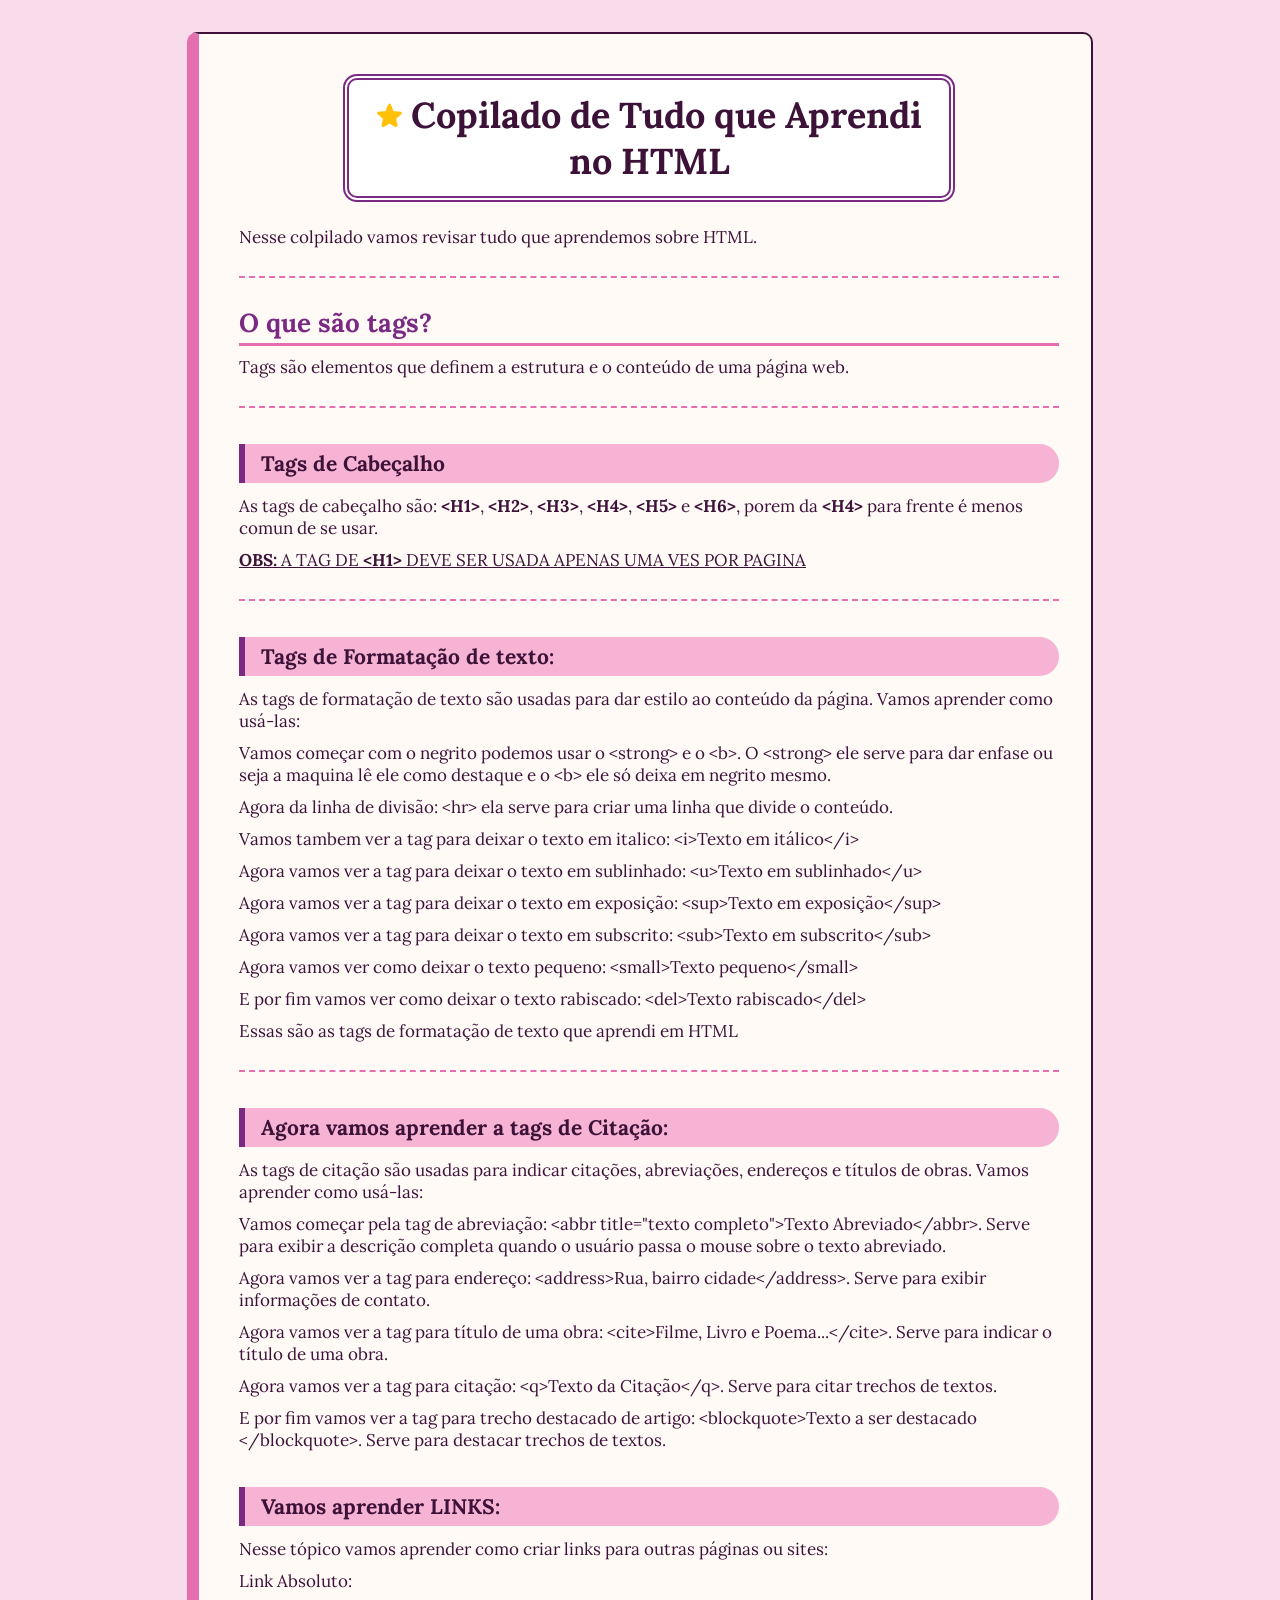
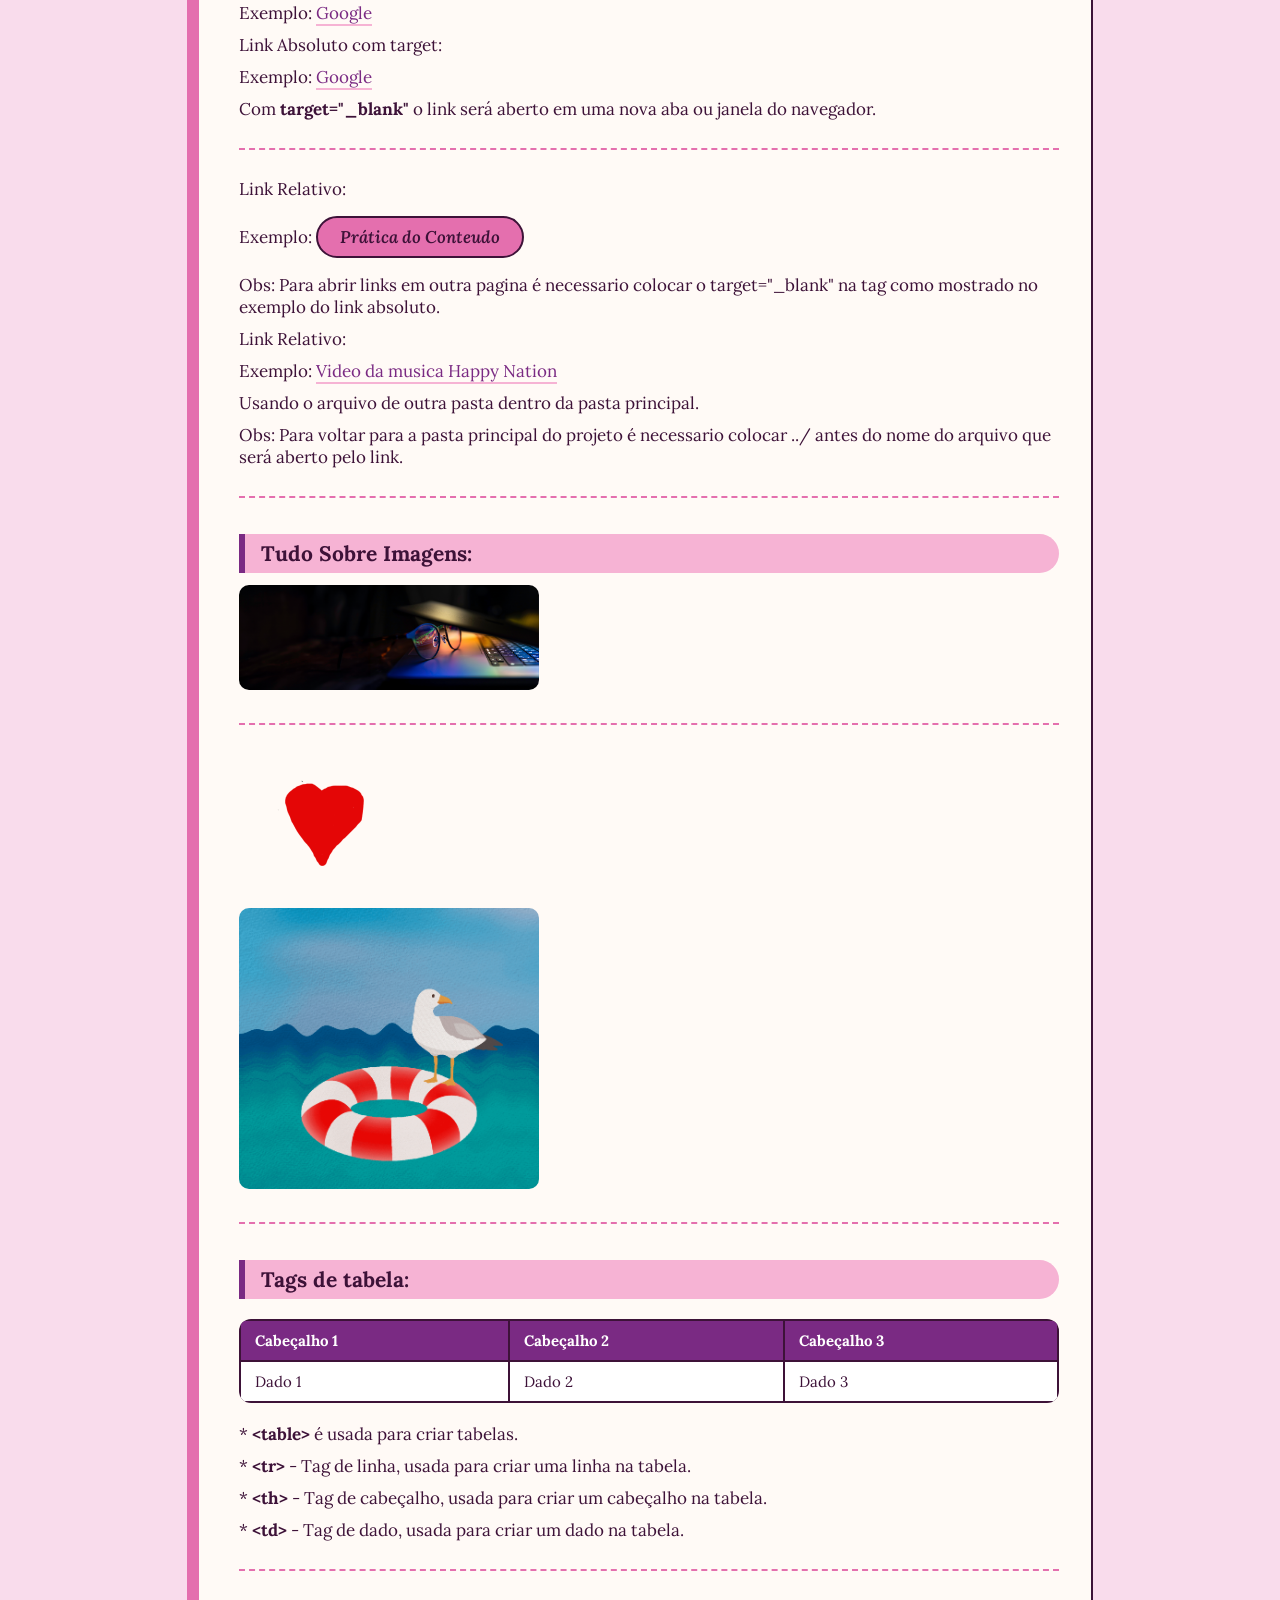
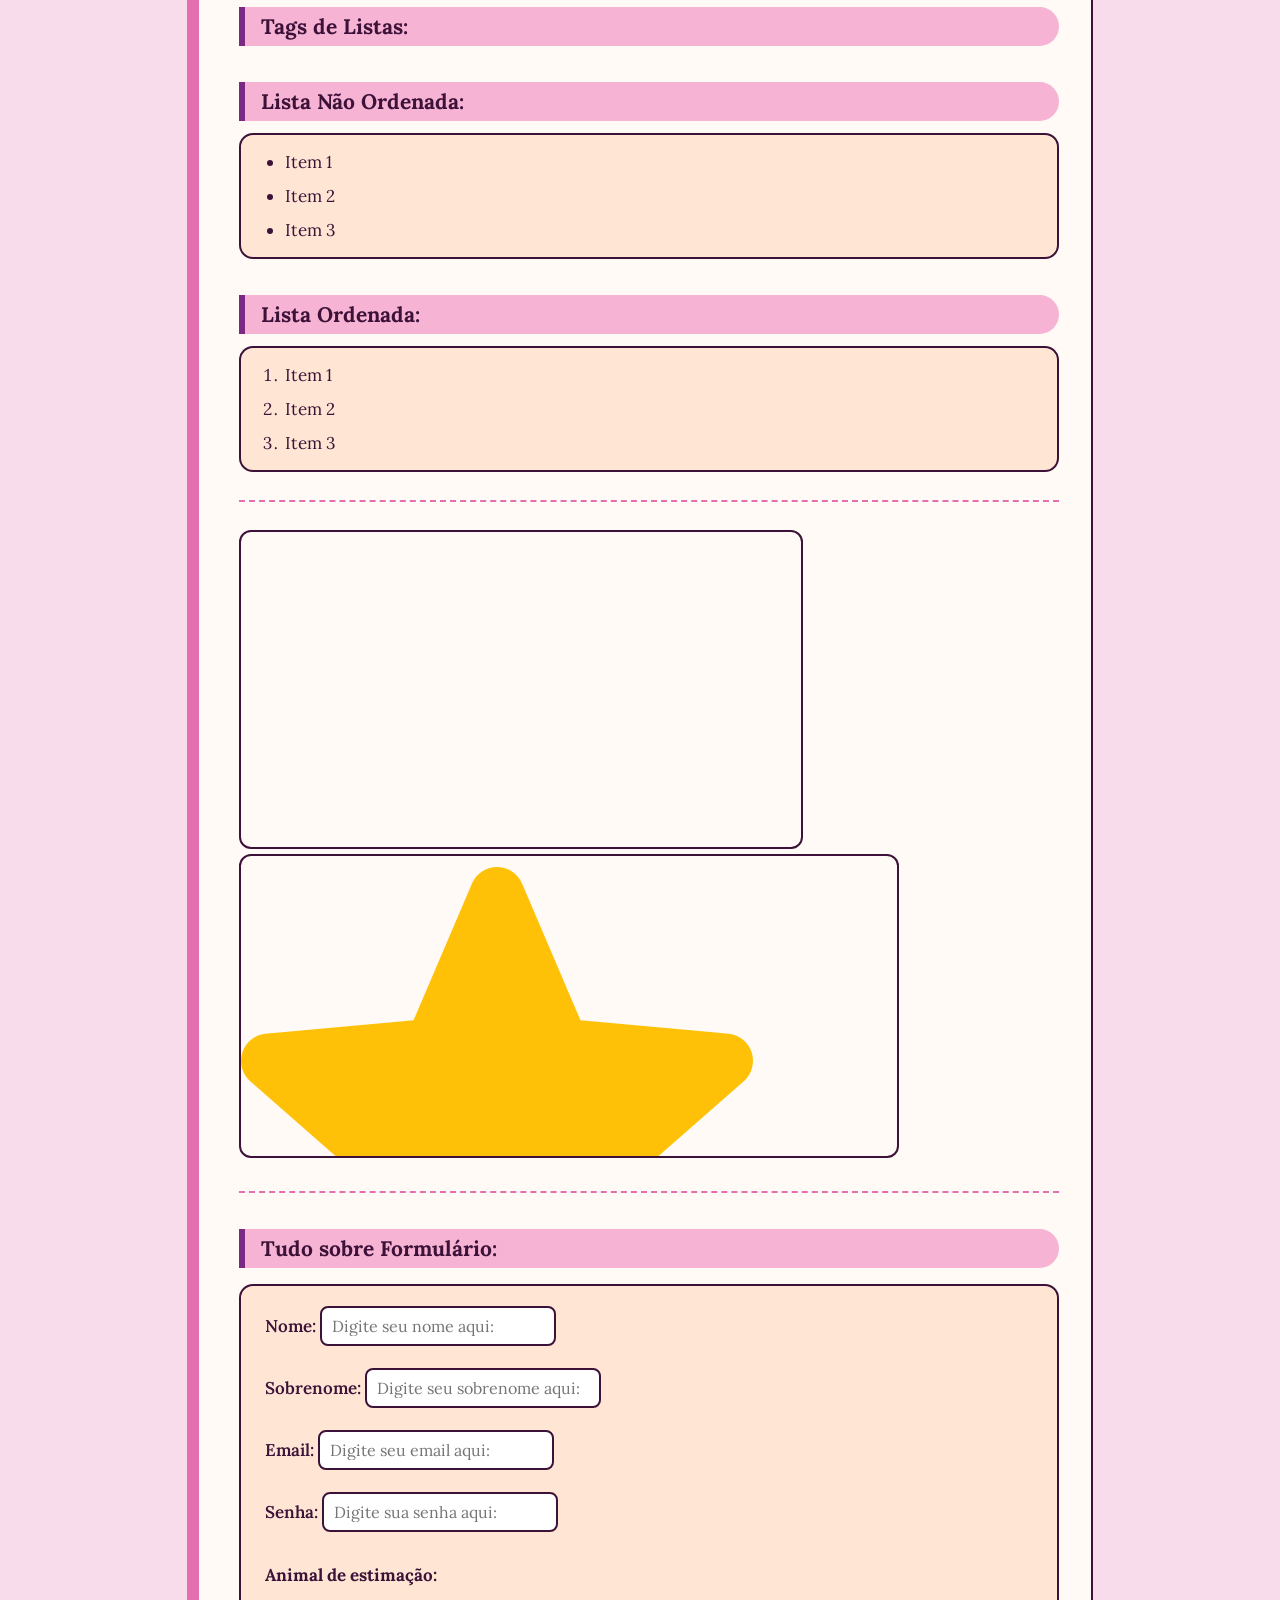
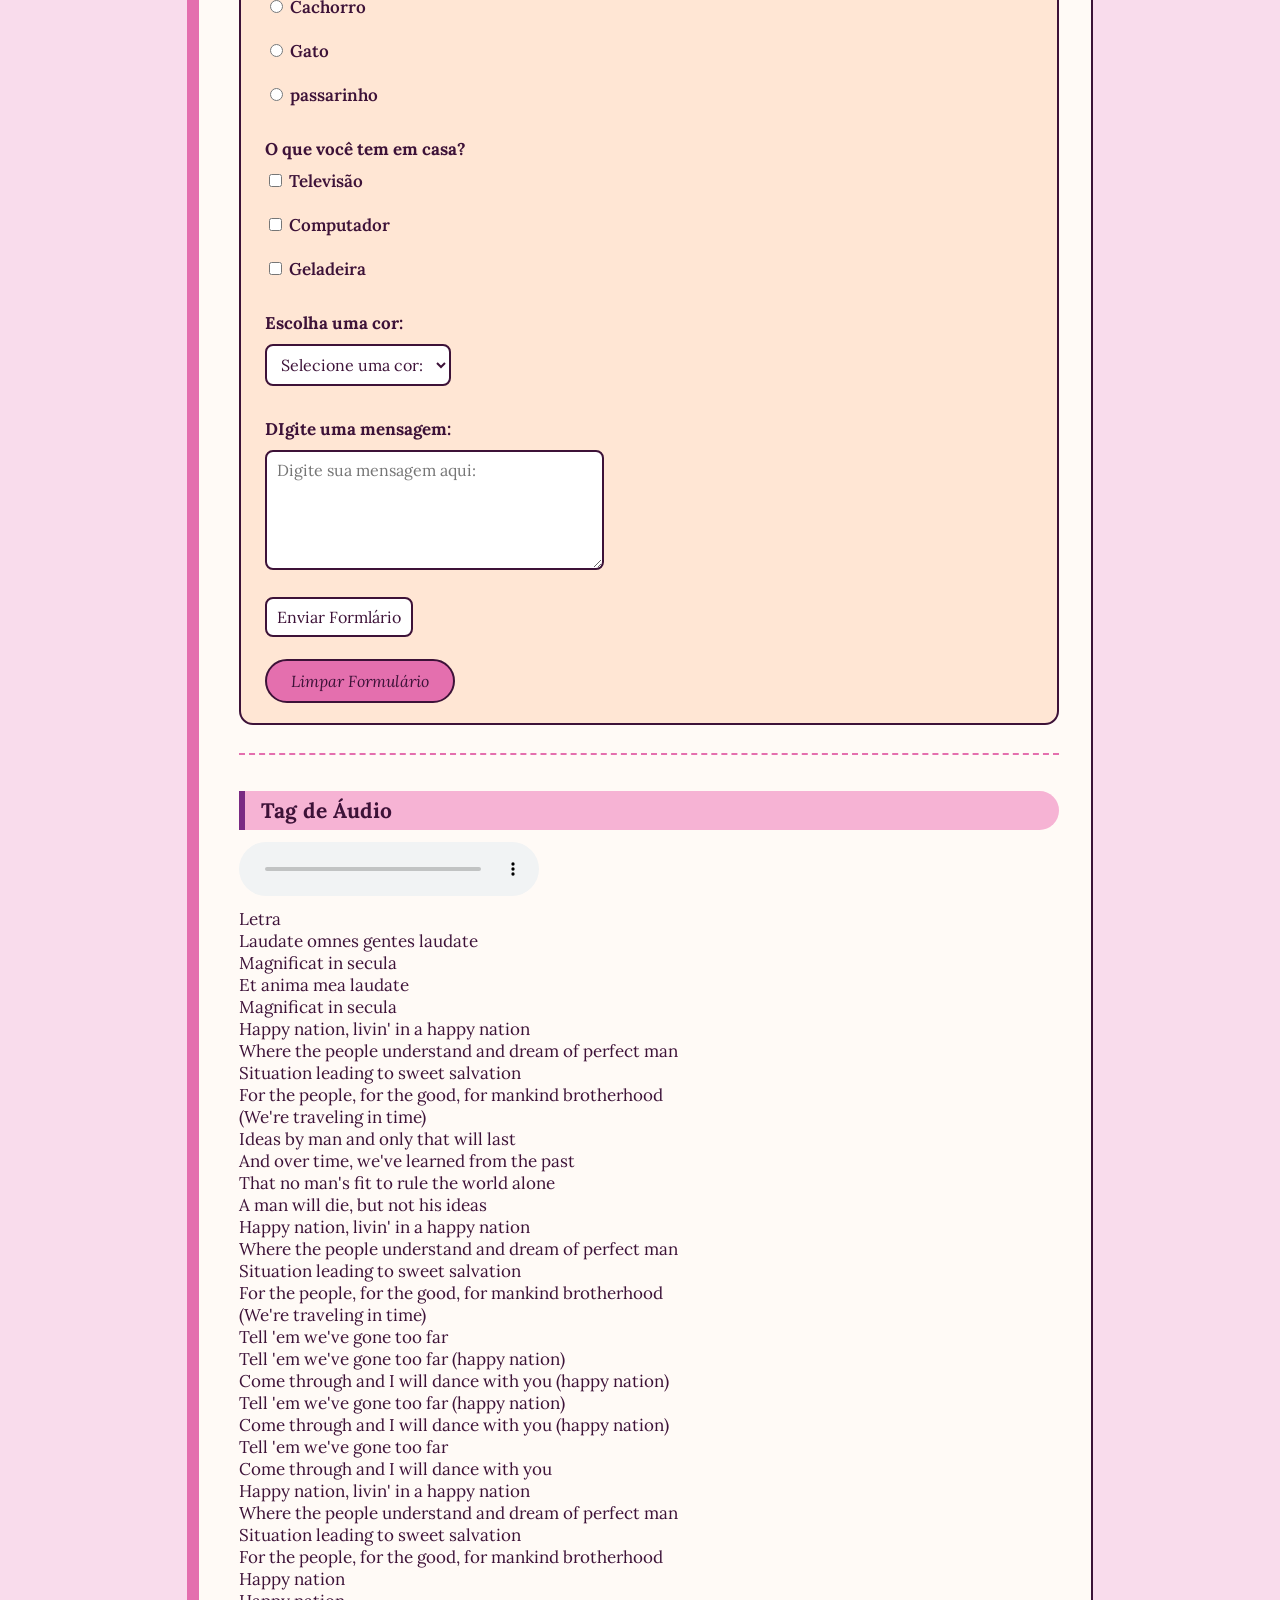
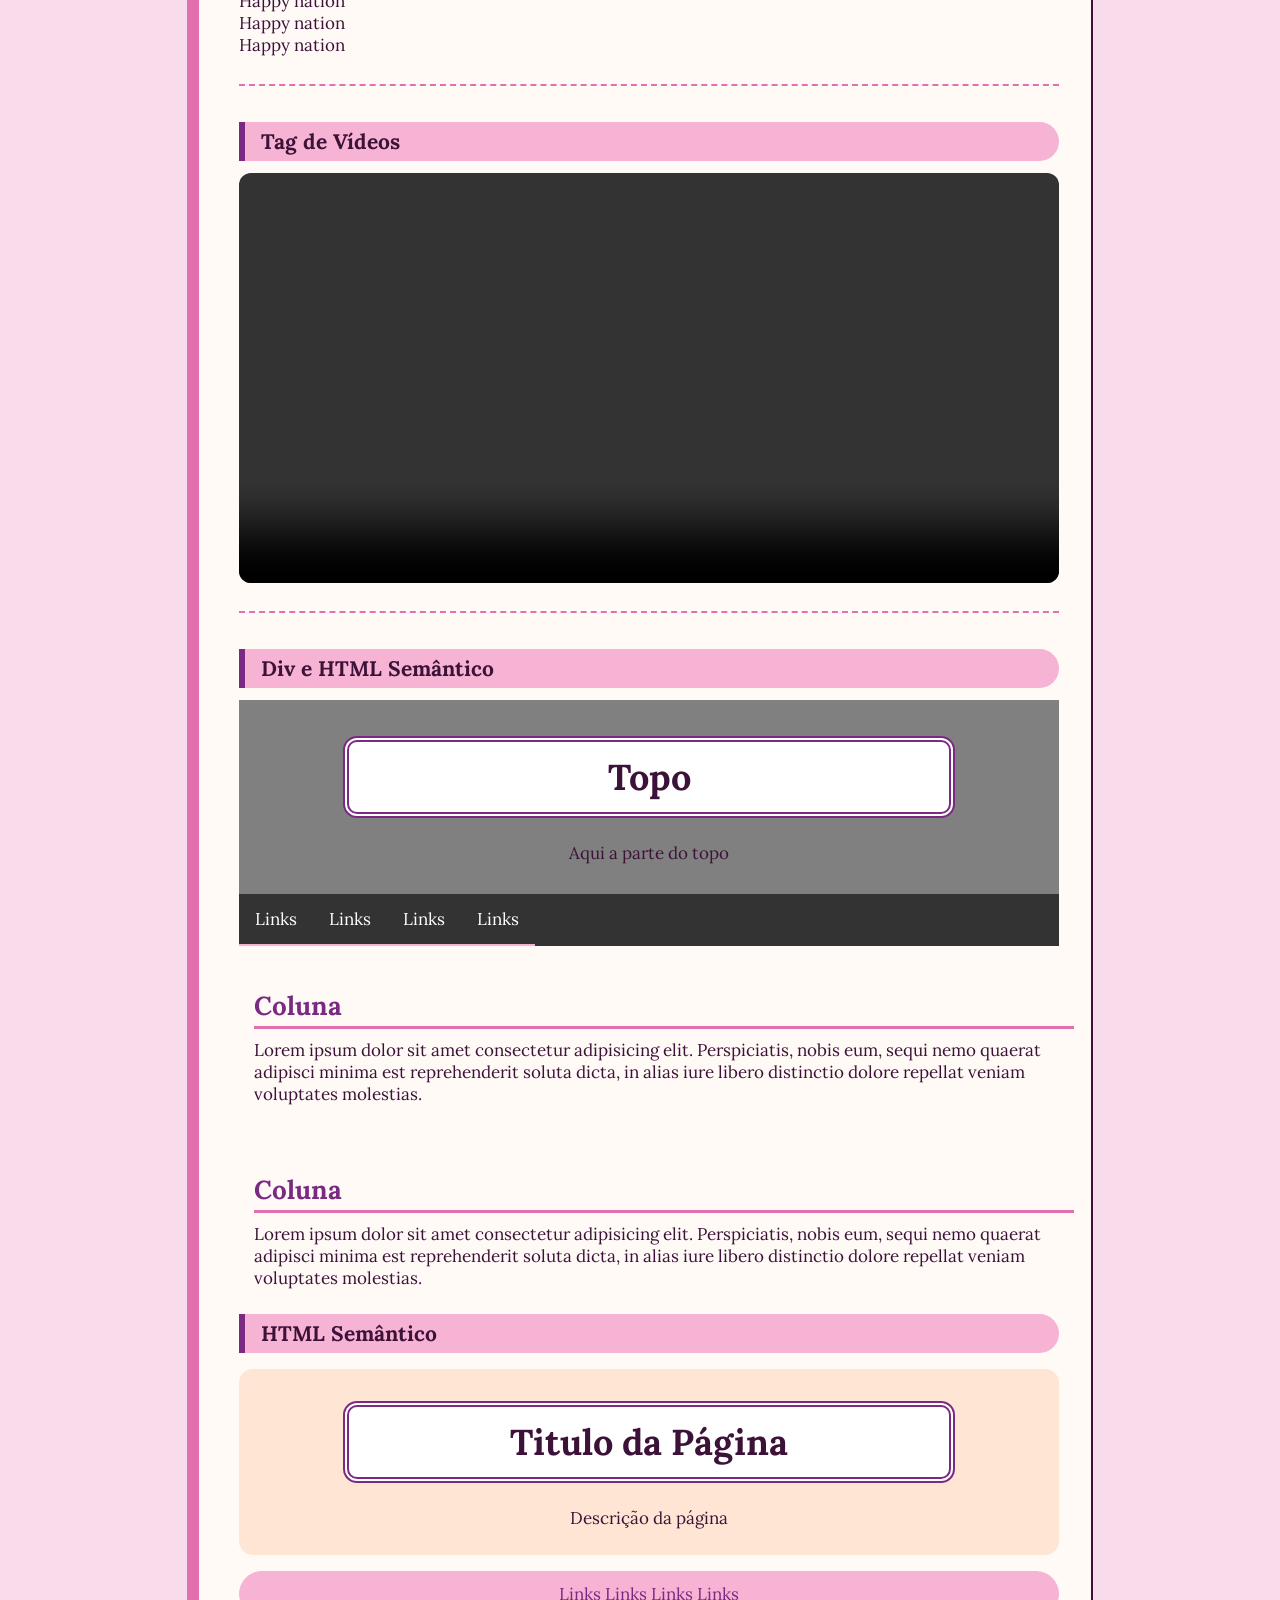
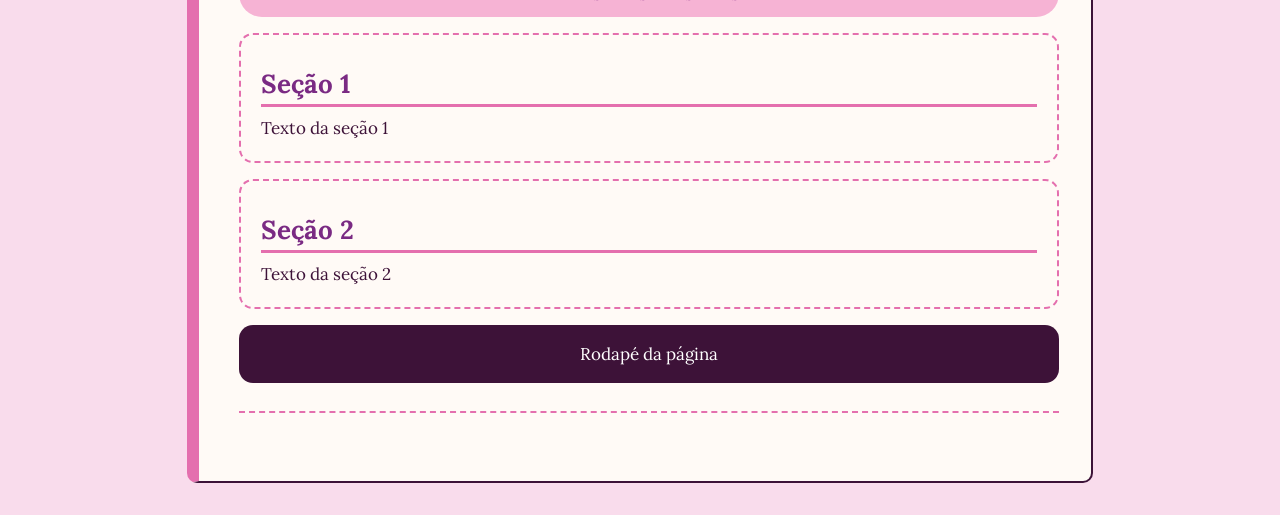
==== index.html @ 22052cf5 "Subindo arquivos da pagina" ====
<!DOCTYPE html>
<html lang="pt-br">
<head>
    <meta charset="UTF-8">
    <meta name="viewport" content="width=device-width, initial-scale=1.0">

    <!-- as 3 tags meta a seguir são importantes de serem colocadas pois especificam melhor o site -->

    <meta name="description" content="Este é o meu site de aprendizado de HTML">
    <meta name="keywords" content="programação">
    <meta name="author" content="Jordana Moreira">
    <title>Copilado HTML</title>
    <link rel="icon" type="image/x-icon" href="img/estrela.png">
    <link rel="stylesheet" href="style.css">
</head>

<body>
    <!--- Tags de cabeçalho 
    <h1> Titulo 1 </h1> * SÓ PODE TER APENAS UMA TAG DE H1 POR PAGINA*
    <h2> Titulo 2 </h2> 
    <h3> Titulo 3 </h3> 
    Obs: as tags de cabeçalho a segui (do h4 pra frente) são usadas com pouca frequência
    <h4> Titulo 4 </h4> 
    <h5> Titulo 5 </h5> 
    <h6> Titulo 6 </h6> 
    A tag <p></p> é usada para escrever paragrafos
    -->
    
    <!-- Tags de Formatação de Texto HTML:
     * Negrito: <b> Texto </b> 
     * Negrito (usada para dar enfaze no texto selecionado): <strong> Texto </strong> 
     * Linha de Divisão: <hr>
     * Quebrar a Linha: <br> Texto </br>
     * Itálico: <i> Texto </i> 
     * Sublinhado: <u> Texto </u>
     * Deixar o texto pequeno: <small> Texto </small>
     * Riscar o texto (deletado): <del> Texto </del>
     * Numero Exponencial: <sup> texto (numero) </sup>
     * Numero Subscrito: <sub> texto (numero) </sub>
     * Marcação: <mark> texto </mark> - pode ser melhor usado essa configuração no css.
     * Texto Inserido (Sublinhado): <ins> Texto </ins>
     -->

     <!-- Tags de Citação:
      * Abreviação: <abbr title="texto completo"> Texto Abreviado </abbr>
      * Endereço: <address> Rua, bairro cidade </address>
      * Titulo de uma Obra: <cite> Filme, Livro e Poema... </cite>
      * Citação: <q> Texto da Citação </q>
      * Trecho destacado de artigo (usa-se como destaque de outro texto): <blockquote> Texto a ser destacado </blockquote> 
     -->

     <!-- Tags de Links
     * Link Absoluto: <a href="https://www.google.com.br"> Google </a>
     a tag acima abre link na mesma pagina.
     * Link Absoluto com target: <a href="https://www.google.com.br" target="_blank"> Google </a>
     a tag acima abre link em outra pagina.
     
     * Link Relativo: <a href="pagina2.html"> Pagina 2 </a>
     a tag acima usa os arquivos do mesmo projeto, nesse caso a pagina2.html deve estar na mesma pasta que o arquivo que contém o link ou seja na pasta principal do projeto.
     
     * Link Relativo: <a href="pasta/pagina3.html"> Pagina 3 </a>
     a tag acima usa os arquivos do mesmo projeto, nesse caso a pagina3.html esta em uma pasta dentro da pasta princial do projeto.

     Obs: Para abrir links em outra pagina é necessario colocar o target="_blank" na tag <a> como mostrado no exemplo do link absoluto.

        Obs2: Sempre que for usar o Link Relativo tem que ter atenção para a localização do arquivo que contém o link e a localização do arquivo que será aberto pelo link, pois se não estiverem na mesma pasta ou se não estiverem na pasta correta o link não vai funcionar.

    Obs3: para voltar com um de um arquivo de uma pasta dentro da pasta rincipal para a pasta principal do projeto é necessario colocar ../ antes do nome do arquivo que será aberto pelo link, como no exemplo a seguir: <a href="../pagina2.html"> Pagina 2 </a>
     -->

    <!--Tag de Imagem
    * Tag de imagen: <img src="img/imagem.png" alt="descrição da imagem" width="300">
    Obs: A tag de imagem não tem fechamento, ou seja é uma tag auto fechavel.
    * usamos a tag width para definir o tamanho da  imagem, nesse caso a largura da imagem é de 300px.* para a altura da imagem é usado a tag height, nesse caso a altura da imagem é de 300px, porem ja configurando o width da imagem a altura dela se ajusta automaticamente, então não é necessario colocar a tag height.
    obs2: podemos configurar melhor as imagens no css.

     -->

    <!-- Tags de tabela
      <table> 
        <tr> 
            <th> Cabeçalho 1 </th>
            <th> Cabeçalho 2 </th>
        </tr>
        <tr> 
            <td> Dado 1 </td>
            <td> Dado 2 </td>
        </tr>
      </table> 
      
      * <table> </table> - Tag de tabela, usada para criar uma tabela.
      * <tr> </tr> - Tag de linha, usada para criar uma linha na tabela.
      * <th> </th> - Tag de cabeçalho, usada para criar um cabeçalho na tabela.
      * <td> </td> - Tag de dado, usada para criar um dado na tabela.
      obs: podemos configurar melhor as tabelas no css.

     -->

     <!--Tags de Lista:

     * Lista Não Ordendada:
        <ul>
            <li> Item 1 </li>
            <li> Item 2 </li>
            <li> Item 3 </li>
        </ul>
     * Lista Ordenada:
        <ol>
            <li> Item 1 </li>
            <li> Item 2 </li>
            <li> Item 3 </li>
        </ol>
     -->

    <!--Tag de Iframe:
     * Tag de Iframe: <iframe src="url do site" width="560" height="315"></iframe>

     obs: podemos pergar tanto links de fora da pagina quanto de dentro da pagina, porem para pegar links de dentro da pagina é necessario colocar o target="_blank" na tag <a> do link que será aberto no iframe.
     obs: podemos configurar melhor o iframe no css.
    -->

    <!--Tudo sobre Formulário
        <form>
        
            * Legenda para nome
            <label for="campo nome">Nome:</label>

            * Campo Input do TYPE TEXT
            <input id="campo nome" type="text" placeholder="Digite seu nome aqui: " required>
            
            <br><br>

            * Legenda para sobrenome
            <label for="campo sobrenome">Sobrenome:</label>

            * Campo Input do TYPE TEXT
            <input id="campo sobrenome" type="text" placeholder="Digite seu sobrenome aqui: " required>
            
            <br><br>

            * Legenda para email
            <label for="campo email">Email:</label>

            * Campo Input do TYPE EMAIL
            <input id="campo email" type="email" placeholder="Digite seu email aqui: " required>
            
            <br><br>

            * Legenda para senha 
            <label for="campo senha">Senha:</label>

            * Campo Input do TYPE PASSWORD
            <input id="campo senha" type="password" placeholder="Digite sua senha aqui: " required>
            
            <br><br>

            <p> <b>Animal de estimação:</b> </p>
            <input type="radio" id="cachorro" name="animal" value="cachorro">
            <label for="cachorro">Cachorro</label>


            <br><br>

            <input type="radio" id="gato" name="animal" value="gato">
            <label for="gato">Gato</label>

            <br><br>

            <input type="radio" id="passarinho" name="animal" value="passarinho">
            <label for="passarinho">passarinho</label>

            <br><br>

            <p> <b> O que você tem em casa? </b> </p>
            <input id="item 1" type="checkbox" name="item 1" value="Televisão">
            <label for="item 1">Televisão</label>  

            <br><br>

            <input id="item 2" type="checkbox" name="item 2" value="Computador">
            <label for="item 2">Computador</label>

            <br><br>

            <input id="item 3" type="checkbox" name="item 3" value="Geladeira">
            <label for="item 3">Geladeira</label>

            <br><br>

            <p><b> Escolha uma cor:</b></p>
            <select name="cores">
                <option selected disabled desa value="">Selecione uma cor:</option>
                <option value="vermelho">Vermelho</option>
                <option value="azul">Azul</option>
                <option value="verde">Verde</option>
                <option value="roxo">Roxo</option>
            </select>

            <br><br>

            <p><b> DIgite uma mensagem:</b></p>
            <textarea name="mensagem" rows="5" cols="30" placeholder="Digite sua mensagem aqui: " required></textarea> 

            <br><br>

            * Campo Input do TYPE SUBMIT
            <input type="submit" value="Enviar Formlário">

            <br><br>

            <button type="reset">Limpar Formulário</button>
        </form>
    -->

    <!--Tag de Audio
     * Tag de Audio: 
        <audio controls controlslist="nodownload">
            <source src="audio.mp3" type="audio/mpeg">
        </audio>

     * usamos a tag controlslis="nodownload" para que o usuario não faça o download do áudio
    -->

    <!-- Tag de Video:
     * Tag de Video:
        <video width="100%" controls controlslist="nodownload">
            <source src="video.mp4" type="video/mp4">
        </video>

     * usamos a tag controlslis="nodownload" para que o usuario não faça o download do vídeo    
    -->

    <!--Div
     * Tag de Div: <div> </div>
     * A tag de div é usada para agrupar elementos e aplicar estilos a eles. Ela não tem um significado semântico específico, mas é muito útil para organizar o layout da página.

     <div>
        h1> Titulo </h1>
        <p> Paragrafo </p>
     </div>
    -->

    <!--HTML Semântico:
    
    * Tag semântica para o cabeçalho da página

    <header>
        <h1>Titulo da Página</h1>
        <p>Descrição da página</p>
    </header>

    * Tag semântica para o menu da página
    <nav>
        <a href="index.html">Links</a>
        <a href="index.html">Links</a>
        <a href="index.html">Links</a>
        <a href="index.html">Links</a>
    </nav>

    * Tag semântica para seções
    <section>
        <h2>Seção 1 </h2>
        <p>Texto da seção 1</p>
    </section>

    * Tag semântica para seções
    <section>
        <h2>Seção 2</h2>
        <p>Texto da seção 2</p>
    </section>

    * Tag semântica para o rodapé da página
    <footer>
        <p>Rodapé da página</p>
    </footer>

    -->

    <h1> <img src="img/estrela.png" alt="estrela" width="25"> Copilado de Tudo que Aprendi no HTML</h1>
    <p>Nesse colpilado vamos revisar tudo que aprendemos sobre HTML.</p>
    <hr>
    
    <h2> O que são tags? </h2>
    <p>Tags são elementos que definem a estrutura e o conteúdo de uma página web.</p>

    <hr>

    <h3>Tags de Cabeçalho</h3>
    <p> As tags de cabeçalho são: <b>&lt;H1&gt;</b>, <b>&lt;H2&gt;</b>, <b>&lt;H3&gt;</b>, <b>&lt;H4&gt;</b>, <b>&lt;H5&gt;</b> e <b>&lt;H6&gt;</b>, porem da <b>&lt;H4&gt;</b> para frente é menos comun de se usar.</p>  
    <p><u><b>OBS:</b> A TAG DE <b>&lt;H1&gt;</b> DEVE SER USADA APENAS UMA VES POR PAGINA</u></p>

    <hr>

    <h3>Tags de Formatação de texto:</h3>
    <p>As tags de formatação de texto são usadas para dar estilo ao conteúdo da página. Vamos aprender como usá-las:</p>
    <p>Vamos começar com o negrito podemos usar o &lt;strong&gt e o &lt;b&gt. O &lt;strong&gt ele serve para dar enfase ou seja a maquina lê ele como destaque e o &lt;b&gt ele só deixa em negrito mesmo.</p>
    <p>Agora da linha de divisão: &lt;hr&gt ela serve para criar uma linha que divide o conteúdo.</p>
    <p>Vamos tambem ver a tag para deixar o texto em italico: &lt;i&gt;Texto em itálico&lt;/i&gt;</p>
    <p>Agora vamos ver a tag para deixar o texto em sublinhado: &lt;u&gt;Texto em sublinhado&lt;/u&gt;</p>
    <p>Agora vamos ver a tag para deixar o texto em exposição: &lt;sup&gt;Texto em exposição&lt;/sup&gt;</p>
    <p>Agora vamos ver a tag para deixar o texto em subscrito: &lt;sub&gt;Texto em subscrito&lt;/sub&gt;</p>
    <p>Agora vamos ver como deixar o texto pequeno: &lt;small&gt;Texto pequeno&lt;/small&gt;</p>
    <p>E por fim vamos ver como deixar o texto rabiscado: &lt;del&gt;Texto rabiscado&lt;/del&gt;</p>
    <p>Essas são as tags de formatação de texto que aprendi em HTML</p>

    <hr>

    <h3>Agora vamos aprender a tags de Citação:</h3>
    <p>As tags de citação são usadas para indicar citações, abreviações, endereços e títulos de obras. Vamos aprender como usá-las:</p>
    <p>Vamos começar pela tag de abreviação: &lt;abbr title="texto completo"&gt;Texto Abreviado&lt;/abbr&gt;. Serve para exibir a descrição completa quando o usuário passa o mouse sobre o texto abreviado.</p>
    <p>Agora vamos ver a tag para endereço: &lt;address&gt;Rua, bairro cidade&lt;/address&gt;. Serve para exibir informações de contato.</p>
    <p>Agora vamos ver a tag para título de uma obra: &lt;cite&gt;Filme, Livro e Poema...&lt;/cite&gt;. Serve para indicar o título de uma obra.</p>
    <p>Agora vamos ver a tag para citação: &lt;q&gt;Texto da Citação&lt;/q&gt;. Serve para citar trechos de textos.</p>
    <p>E por fim vamos ver a tag para trecho destacado de artigo: &lt;blockquote&gt;Texto a ser destacado &lt;/blockquote&gt;. Serve para destacar trechos de textos.</p>

    <h3>Vamos aprender LINKS:</h3>
    <P>Nesse tópico vamos aprender como criar links para outras páginas ou sites:</P>
    
    <p>Link Absoluto:</p> 
    <p>Exemplo: <a href="https://www.google.com.br"> Google </a></p>
    <p>Link Absoluto com target:</p>
    <p>Exemplo: <a href="https://www.google.com.br" target="_blank"> Google </a></p>
    <p>Com <b>target="_blank"</b> o link será aberto em uma nova aba ou janela do navegador.</p>
    <hr>
    <p>Link Relativo:</p>
    <p>Exemplo: <a class="botao" href="pratica.html"> Prática do Conteudo</a></p>
    <p>Obs: Para abrir links em outra pagina é necessario colocar o target="_blank" na tag <a> como mostrado no exemplo do link absoluto.</p>
    <p>Link Relativo:</p>
    <p>Exemplo: <a href="video/Happy Nation (Lyrics) 144P.mp4"> Video da musica Happy Nation</a></p>
    <p>Usando o arquivo de outra pasta dentro da pasta principal.</p>
    <p>Obs: Para voltar para a pasta principal do projeto é necessario colocar ../ antes do nome do arquivo que será aberto pelo link.</p>

    
    <hr>

    <h3>Tudo Sobre Imagens:</h3>
    <img src="img/imagem_teste.jpg" alt="oculos em cima do teclado de uma notbook" width="300">

    <hr>
    <img src="img/image.png" alt="desenho de coração" width="150"> <br>

    <img src="img/mxj_files-seagull-27431.gif" alt="gif de uma gaivota em cima de uma boia no mar" width="300">

    <hr>

    <h3>Tags de tabela:</h3>
    <table width="100%" border="1">
        <tr>
            <th>Cabeçalho 1</th>
            <th>Cabeçalho 2</th>
            <th>Cabeçalho 3</th>
        </tr>
        <tr>
            <td>Dado 1</td>
            <td>Dado 2</td>
            <td>Dado 3</td>
        </tr>
    </table>

    <p>* <b>&lt;table&gt;</b> é usada para criar tabelas.</p>
    <p>* <b>&lt;tr&gt;</b> - Tag de linha, usada para criar uma linha na tabela.</p>
    <p>* <b>&lt;th&gt;</b> - Tag de cabeçalho, usada para criar um cabeçalho na tabela.</p>
    <p>* <b>&lt;td&gt;</b> - Tag de dado, usada para criar um dado na tabela.</p>

    <hr>

    <h3>Tags de Listas:</h3>
    <h3>Lista Não Ordenada:</h3>
    <ul>
        <li>Item 1</li>
        <li>Item 2</li>
        <li>Item 3</li>
    </ul>

    <h3>Lista Ordenada:</h3>
    <ol>
        <li>Item 1</li>
        <li>Item 2</li>
        <li>Item 3</li>
    </ol>

    <hr>

    <iframe width="560" height="315" src="https://www.youtube.com/embed/rTM_96uR4WE?si=5v0YCSVD4vEzIDqW&amp;start=60" title="YouTube video player" frameborder="0" allow="accelerometer; autoplay; clipboard-write; encrypted-media; gyroscope; picture-in-picture; web-share" referrerpolicy="strict-origin-when-cross-origin" allowfullscreen></iframe>

    <br>

    <iframe src="img/estrela.png" frameborder="0" width="80%" height="300"></iframe>

    <hr>

    <h3> Tudo sobre Formulário:</h3>

    <form>
       
        <!--Legenda para nome-->
        <label for="campo nome">Nome:</label>

         <!-- Campo Input do TYPE TEXT-->
        <input id="campo nome" type="text" placeholder="Digite seu nome aqui: " required>
        
        <br><br>

        <!--Legenda para sobrenome-->
        <label for="campo sobrenome">Sobrenome:</label>

        <!-- Campo Input do TYPE TEXT-->
        <input id="campo sobrenome" type="text" placeholder="Digite seu sobrenome aqui: " required>
        
        <br><br>

        <!--Legenda para email-->
        <label for="campo email">Email:</label>

        <!-- Campo Input do TYPE EMAIL-->
        <input id="campo email" type="email" placeholder="Digite seu email aqui: " required>
        
        <br><br>

        <!--Legenda para senha-->
        <label for="campo senha">Senha:</label>

        <!-- Campo Input do TYPE PASSWORD-->
        <input id="campo senha" type="password" placeholder="Digite sua senha aqui: " required>
        
        <br><br>

        <p> <b>Animal de estimação:</b> </p>
        <input type="radio" id="cachorro" name="animal" value="cachorro">
        <label for="cachorro">Cachorro</label>


        <br><br>

        <input type="radio" id="gato" name="animal" value="gato">
        <label for="gato">Gato</label>

        <br><br>

        <input type="radio" id="passarinho" name="animal" value="passarinho">
        <label for="passarinho">passarinho</label>

        <br><br>

        <p> <b> O que você tem em casa? </b> </p>
        <input id="item 1" type="checkbox" name="item 1" value="Televisão">
        <label for="item 1">Televisão</label>  

        <br><br>

        <input id="item 2" type="checkbox" name="item 2" value="Computador">
        <label for="item 2">Computador</label>

        <br><br>

        <input id="item 3" type="checkbox" name="item 3" value="Geladeira">
        <label for="item 3">Geladeira</label>

        <br><br>

        <p><b> Escolha uma cor:</b></p>
        <select name="cores">
            <option selected disabled desa value="">Selecione uma cor:</option>
            <option value="vermelho">Vermelho</option>
            <option value="azul">Azul</option>
            <option value="verde">Verde</option>
            <option value="roxo">Roxo</option>
        </select>

        <br><br>

        <p><b> DIgite uma mensagem:</b></p>
        <textarea name="mensagem" rows="5" cols="30" placeholder="Digite sua mensagem aqui: " required></textarea> 

        <br><br>

        <!-- Campo Input do TYPE SUBMIT-->
       <input type="submit" value="Enviar Formlário">

       <br><br>

       <button type="reset">Limpar Formulário</button>
    </form>

    <hr>

    <h3>Tag de Áudio</h3>
    
    <audio controls controlslist="nodownload">
        <source src="audio/Ace of Base - Happy nation [Lyrics].wav" type="audio/mpeg">
    </audio>
    <p>Letra <br>
    Laudate omnes gentes laudate <br>
    Magnificat in secula <br>
    Et anima mea laudate <br>
    Magnificat in secula <br>
    Happy nation, livin' in a happy nation <br>
    Where the people understand and dream of perfect man <br>
    Situation leading to sweet salvation <br>
    For the people, for the good, for mankind brotherhood <br>
    (We're traveling in time) <br>
    Ideas by man and only that will last <br>
    And over time, we've learned from the past <br>
    That no man's fit to rule the world alone <br>
    A man will die, but not his ideas <br>
    Happy nation, livin' in a happy nation <br>
    Where the people understand and dream of perfect man <br>
    Situation leading to sweet salvation <br>
    For the people, for the good, for mankind brotherhood <br>
    (We're traveling in time) <br>
    Tell 'em we've gone too far <br>
    Tell 'em we've gone too far (happy nation) <br>
    Come through and I will dance with you (happy nation) <br>
    Tell 'em we've gone too far (happy nation) <br>
    Come through and I will dance with you (happy nation) <br>
    Tell 'em we've gone too far <br>
    Come through and I will dance with you <br>
    Happy nation, livin' in a happy nation <br>
    Where the people understand and dream of perfect man <br>
    Situation leading to sweet salvation <br>
    For the people, for the good, for mankind brotherhood <br>
    Happy nation <br>
    Happy nation <br>
    Happy nation <br>
    Happy nation</p>

    <hr>

    <h3> Tag de Vídeos </h3>
    <video width="100%" controls controlslist="nodownload">
        <source src="video/Happy Nation (Lyrics) 144P.mp4" type="video/mp4">
    </video>

    <hr>

    <h3> Div e HTML Semântico</h3>

    <style>
        .topo{
            background-color: gray;
            padding: 20px;
            text-align: center;
        }

        .menu{
            background-color: #333;
            overflow: hidden;
        }
        .menu a{
            color: white;
            padding: 14px 16px;
            float: left;
            display: block;
            text-decoration: none;
        }
        .coluna-50{
            float: left;
            width: 100%;
            padding: 15px;
        }
    </style>

    <div class="topo">
        <h1>Topo</h1>
        <p>Aqui a parte do topo</p>
    </div>

    <div class="menu">
        <a href="index.html"> Links</a>
        <a href="index.html"> Links</a>
        <a href="index.html"> Links</a>
        <a href="index.html"> Links</a>
    </div>

    <div class="coluna-50">
        <h2>Coluna</h2>
        <p>Lorem ipsum dolor sit amet consectetur adipisicing elit. Perspiciatis, nobis eum, sequi nemo quaerat adipisci minima est reprehenderit soluta dicta, in alias iure libero distinctio dolore repellat veniam voluptates molestias.</p>
    </div>

    <div class="coluna-50">
        <h2>Coluna</h2>
        <p>Lorem ipsum dolor sit amet consectetur adipisicing elit. Perspiciatis, nobis eum, sequi nemo quaerat adipisci minima est reprehenderit soluta dicta, in alias iure libero distinctio dolore repellat veniam voluptates molestias.</p>
    </div>

    <br>
    <br>
    <hr>

    <h3>HTML Semântico</h3>
    <!--Tag semântica para o cabeçalho da página-->

    <header>
        <h1>Titulo da Página</h1>
        <p>Descrição da página</p>
    </header>

    <!--Tag semântica para o menu da página-->
    <nav>
        <a href="index.html">Links</a>
        <a href="index.html">Links</a>
        <a href="index.html">Links</a>
        <a href="index.html">Links</a>
    </nav>

    <!--Tag semântica para seções-->
    <section>
        <h2>Seção 1 </h2>
        <p>Texto da seção 1</p>
    </section>

    <!--Tag semântica para seções-->
    <section>
        <h2>Seção 2</h2>
        <p>Texto da seção 2</p>
    </section>

    <!--Tag semântica para o rodapé da página-->
    <footer>
        <p>Rodapé da página</p>
    </footer>

    <hr>
</body>
---- style.css ----
@import url('https://fonts.googleapis.com/css2?family=Lora:ital,wght@0,400..700;1,400..700&display=swap');

/* ===== Fundo da página ===== */
html{
    background-color: #f9dcec;
}

/* ===== Folha do caderno ===== */
body{
    max-width: 820px;
    margin: 32px auto;
    padding: 24px 32px 40px 40px;
    font-family: "Lora", serif;
    font-size: 17px;
    color: #3d1238;
    background-color: #fffaf6;
    border: 2px solid #3d1238;
    border-left: 12px solid #e46fae;
    border-radius: 10px;
}

/* ===== Títulos ===== */
h1{
    max-width: 560px;
    margin: 16px auto 24px auto;
    padding: 12px 20px;
    font-size: 36px;
    text-align: center;
    color: #3d1238;
    background-color: #ffffff;
    border: 6px double #7a2a83;
    border-radius: 14px;
}

h2{
    margin: 28px 0 10px 0;
    padding: 0 0 4px 0;
    font-size: 26px;
    color: #7a2a83;
    border-bottom: 3px solid #e46fae;
}

h3{
    margin: 36px 0 12px 0;
    padding: 6px 22px 6px 16px;
    font-size: 21px;
    color: #3d1238;
    background-color: #f6b3d4;
    border-left: 6px solid #7a2a83;
    border-radius: 0 40px 40px 0;
    overflow: hidden;   /* não deixa o fundo passar por baixo das colunas flutuantes (float) */
}

/* ===== Texto ===== */
p{
    margin: 10px 0;
}

mark{
    padding: 0 4px;
    color: #3d1238;
    background-color: #f6b3d4;
    border-radius: 4px;
}

address, cite{
    color: #7a2a83;
}

q{
    font-style: italic;
}

blockquote{
    margin: 12px 0;
    padding: 12px 18px;
    font-style: italic;
    background-color: #ffe6d4;
    border-left: 6px solid #e46fae;
    border-radius: 0 12px 12px 0;
}

/* ===== Linha de divisão ===== */
hr{
    margin: 28px 0;
    border: none;
    border-top: 2px dashed #e46fae;
    overflow: hidden;   /* a linha fica abaixo das colunas flutuantes (float) */
}

/* ===== Links ===== */
a:link, a:visited{
    color: #7a2a83;
    text-decoration: none;
    border-bottom: 2px solid #f6b3d4;
}

a:hover{
    color: #3d1238;
    border-bottom: 2px solid #7a2a83;
}

a:active{
    color: #e46fae;
    border-bottom: 2px solid #e46fae;
}

/* ===== Links que levam para outra página: botões ===== */
.botao:link, .botao:visited{
    display: inline-block;
    margin: 6px 0;
    padding: 8px 22px;
    font-style: italic;
    font-weight: 600;
    color: #3d1238;
    text-decoration: none;
    background-color: #e46fae;
    border: 2px solid #3d1238;
    border-radius: 45px;
}

.botao:hover{
    color: #3d1238;
    background-color: #f6b3d4;
    border: 2px solid #7a2a83;
}

.botao:active{
    color: #f6b3d4;
    background-color: #7a2a83;
}

/* ===== Imagens, iframes, áudio e vídeo ===== */
img{
    max-width: 100%;
    border-radius: 10px;
}

iframe{
    max-width: 100%;
    border: 2px solid #3d1238;
    border-radius: 12px;
}

audio, video{
    display: block;
    max-width: 100%;
    margin: 12px 0;
}

video{
    border-radius: 12px;
}

/* ===== Tabelas ===== */
table{
    width: 100%;
    margin: 20px 0;
    background-color: #3d1238;   /* aparece nos espaços entre as células como linhas */
    border: none;
    border-radius: 12px;
    overflow: hidden;
    font-size: 15px;
}

th, td{
    padding: 10px 14px;
    border: none;
}

th{
    text-align: left;
    color: #ffffff;
    background-color: #7a2a83;
}

td{
    background-color: #ffffff;
}

/* ===== Listas ===== */
ul, ol{
    margin: 0 0 16px 0;
    padding: 10px 24px 10px 44px;
    background-color: #ffe6d4;
    border: 2px solid #3d1238;
    border-radius: 14px;
}

li{
    padding: 6px 0;
}

/* ===== Formulário ===== */
form{
    margin: 16px 0;
    padding: 20px 24px;
    background-color: #ffe6d4;
    border: 2px solid #3d1238;
    border-radius: 14px;
}

label{
    font-weight: 600;
}

input, select, textarea{
    max-width: 100%;
    padding: 8px 10px;
    font-family: "Lora", serif;
    font-size: 16px;
    color: #3d1238;
    background-color: #ffffff;
    border: 2px solid #3d1238;
    border-radius: 8px;
}

button{
    padding: 10px 24px;
    font-family: "Lora", serif;
    font-size: 16px;
    font-style: italic;
    color: #3d1238;
    background-color: #e46fae;
    border: 2px solid #3d1238;
    border-radius: 45px;
}

/* ===== HTML semântico ===== */
header{
    margin: 16px 0;
    padding: 16px;
    text-align: center;
    background-color: #ffe6d4;
    border-radius: 14px;
}

nav{
    padding: 12px 16px;
    background-color: #f6b3d4;
    border-radius: 45px;
    text-align: center;
}

section{
    margin: 16px 0;
    padding: 4px 20px 12px 20px;
    border: 2px dashed #e46fae;
    border-radius: 14px;
}

footer{
    margin: 16px 0;
    padding: 8px 16px;
    text-align: center;
    color: #ffffff;
    background-color: #3d1238;
    border-radius: 14px;
}

/* ===== Só da pratica.html ===== */
.introducao{
    margin: 4px 0;
    text-align: center;
    font-style: italic;
}

/* títulos das seções em forma de aba */
.aplicacao, .seletores, .propriedade{
    display: inline-block;
    margin: 40px 0 14px 0;
    padding: 6px 22px 6px 16px;
    font-size: 24px;
    color: #3d1238;
    background-color: #f6b3d4;
    border: none;                 /* tira o sublinhado rosa que todo h2 tem */
    border-left: 6px solid #7a2a83;
    border-radius: 0 40px 40px 0;
}

.seletoresp, .propriedadep{
    max-width: 680px;
    margin: 0 0 16px 0;
}
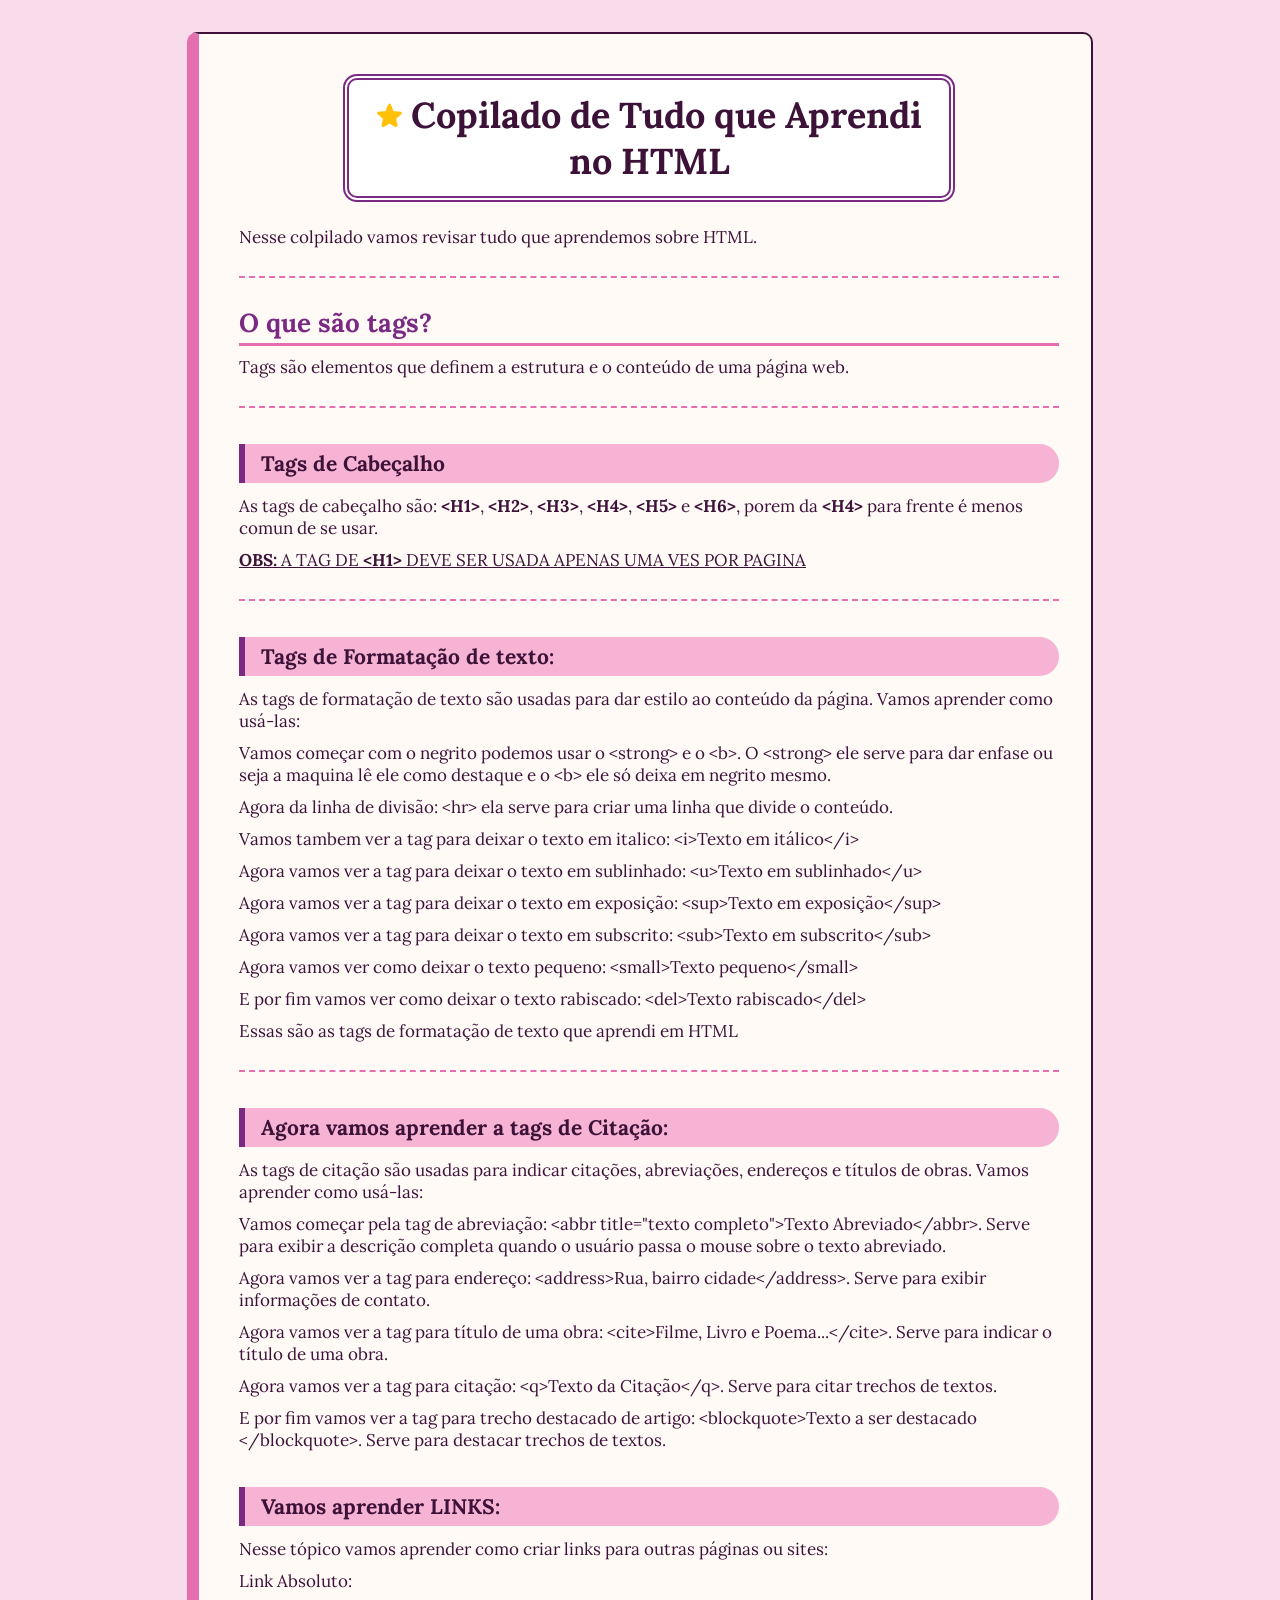
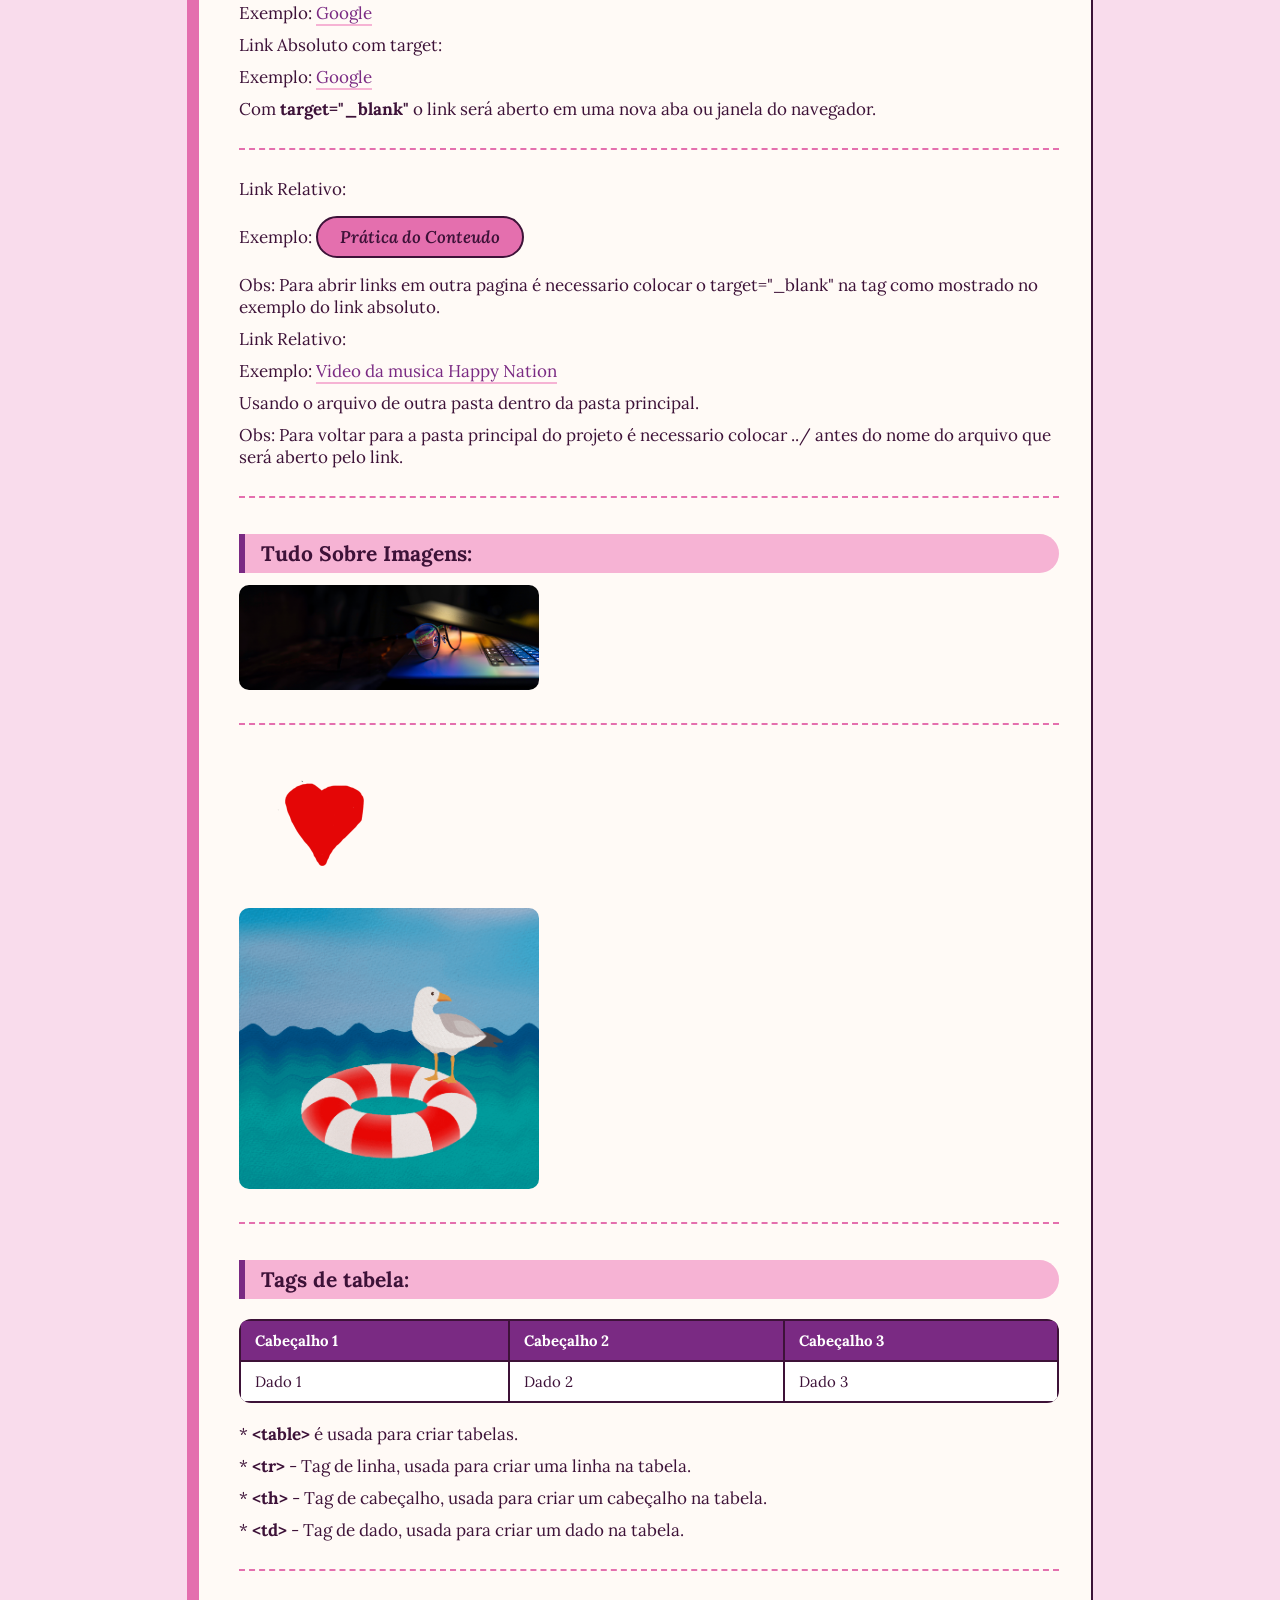
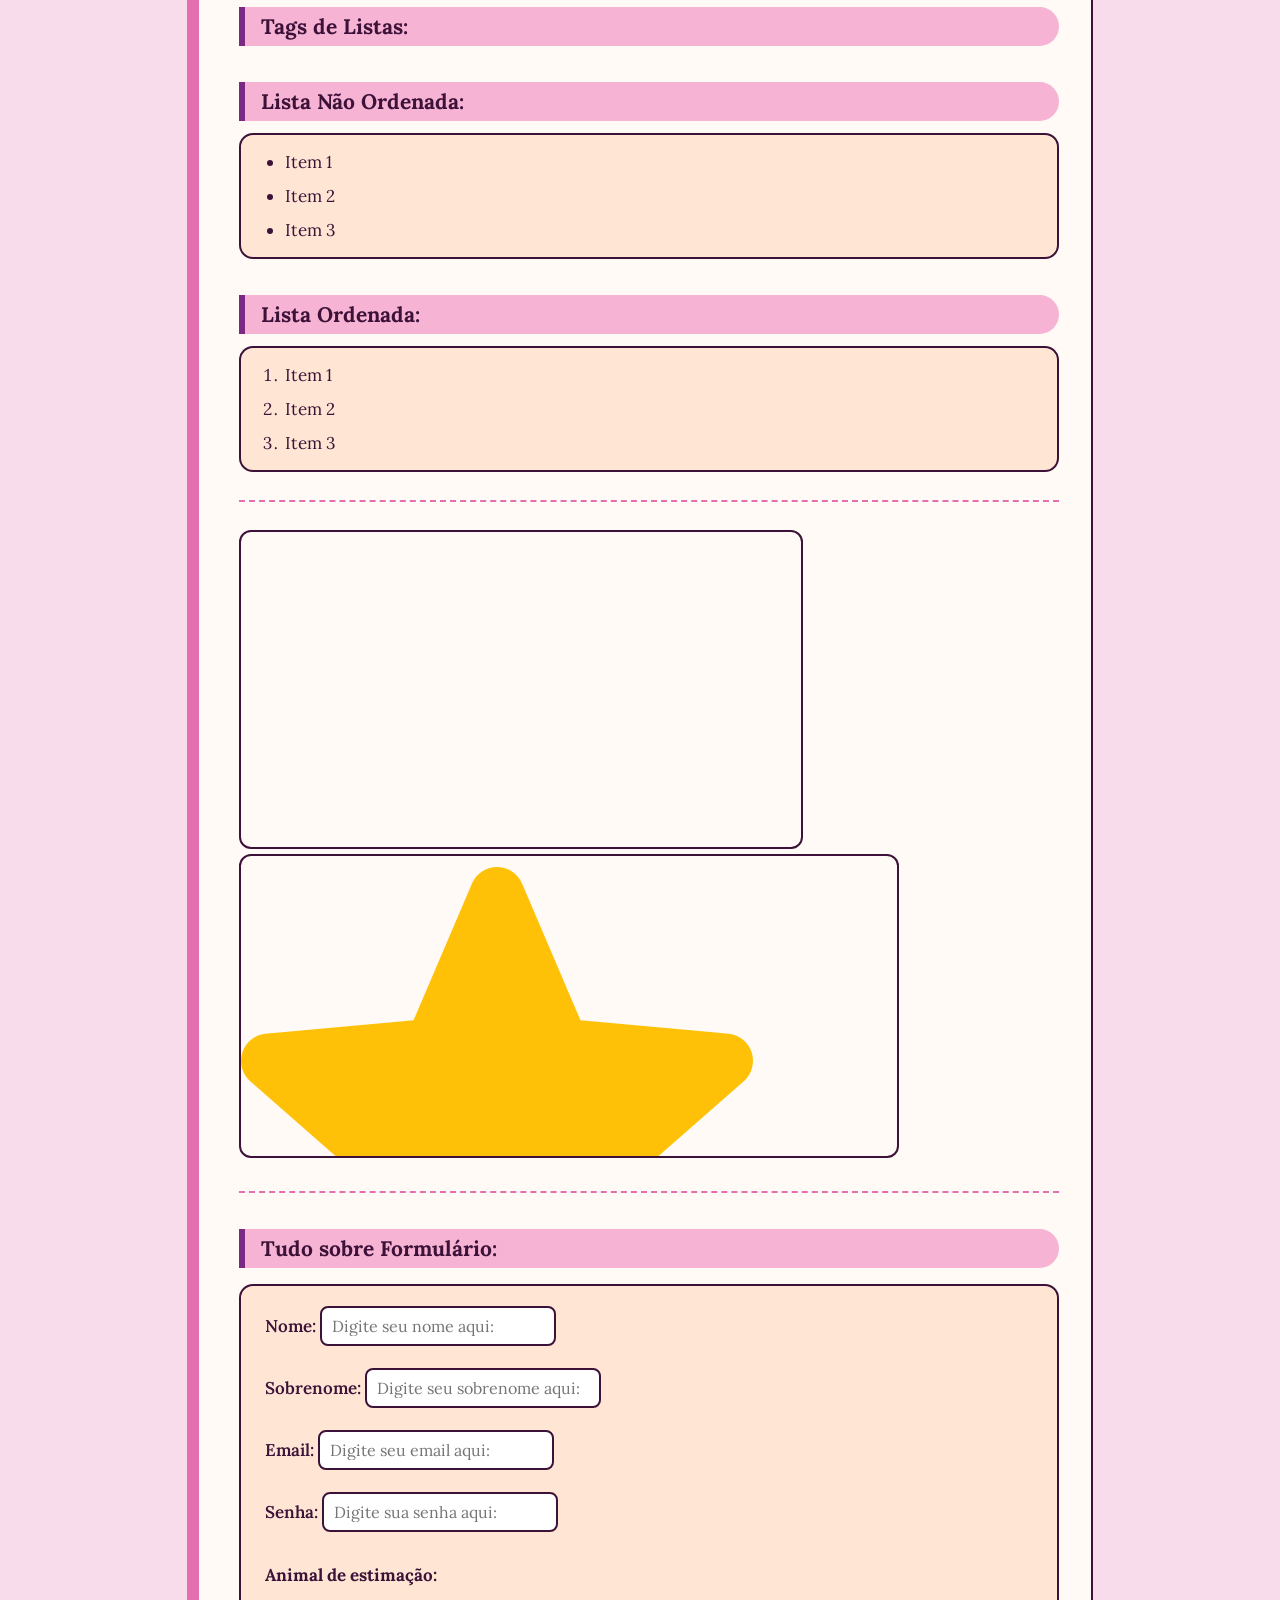
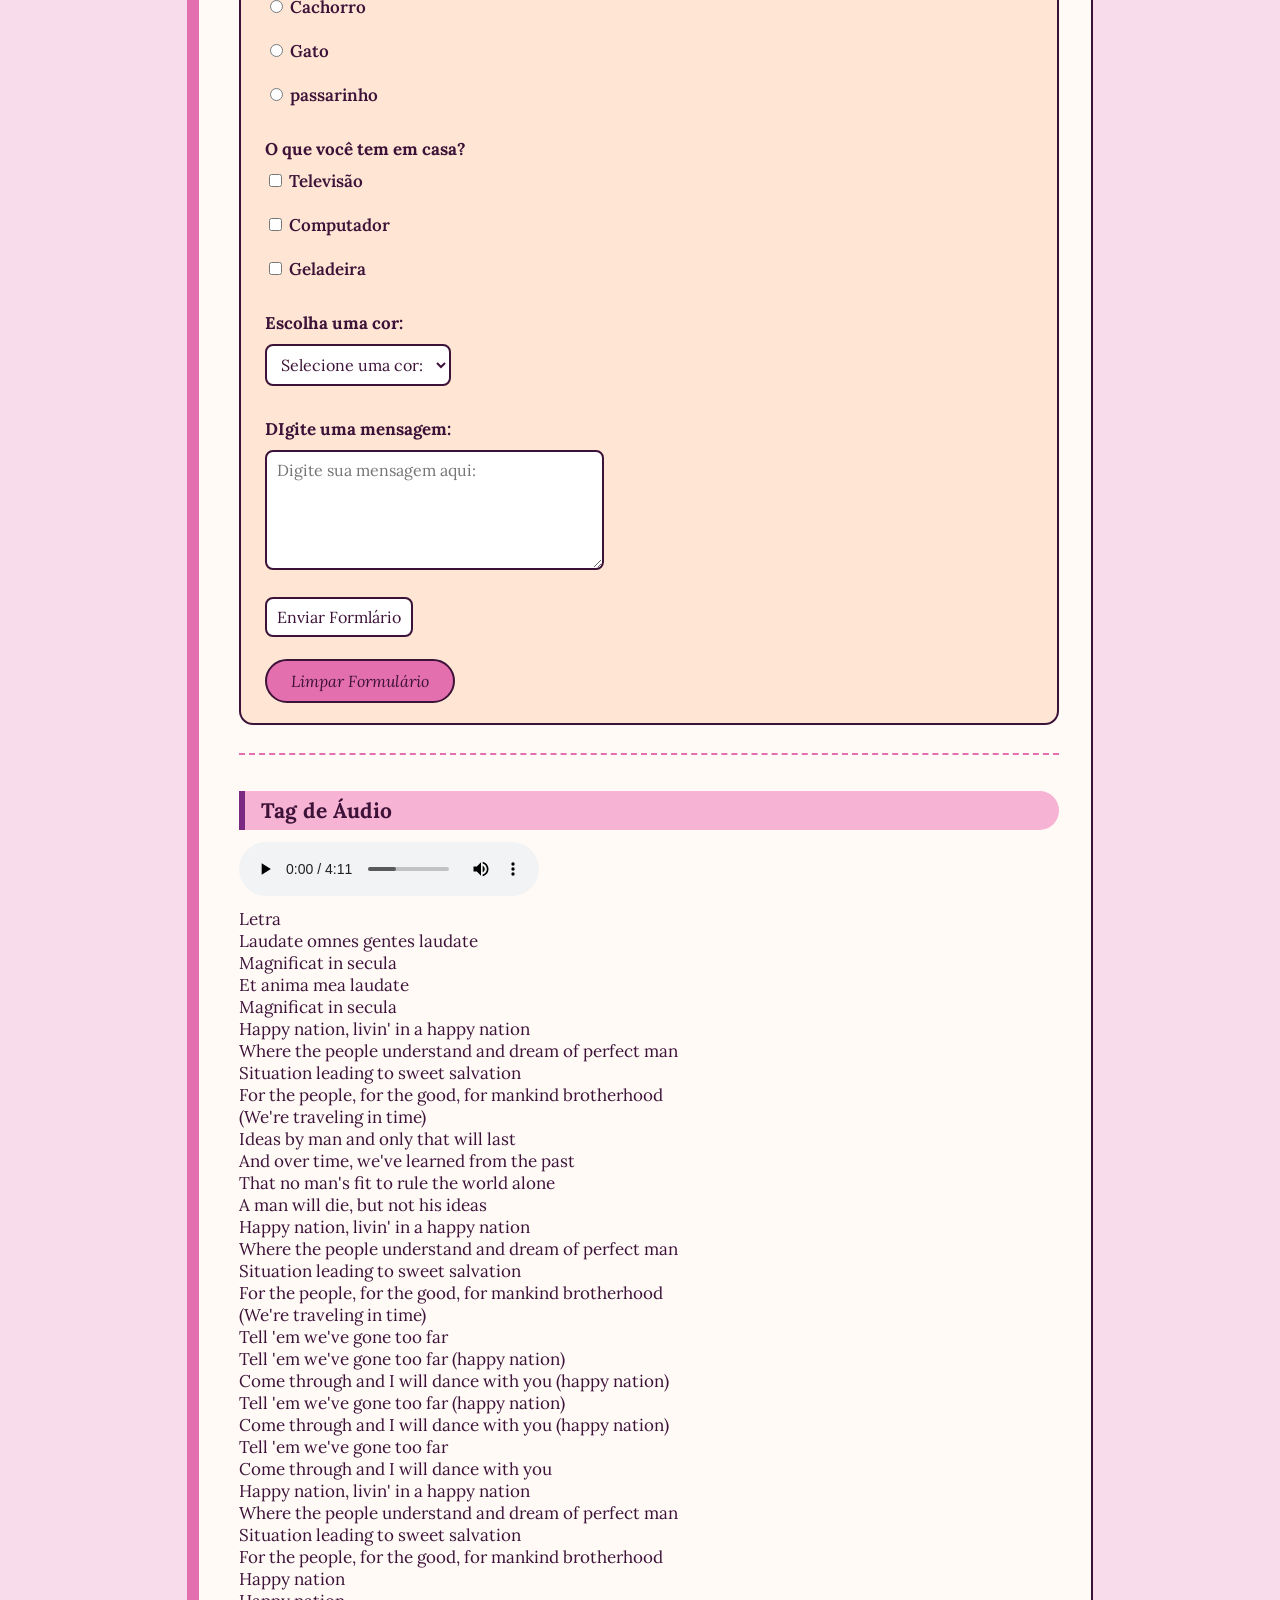
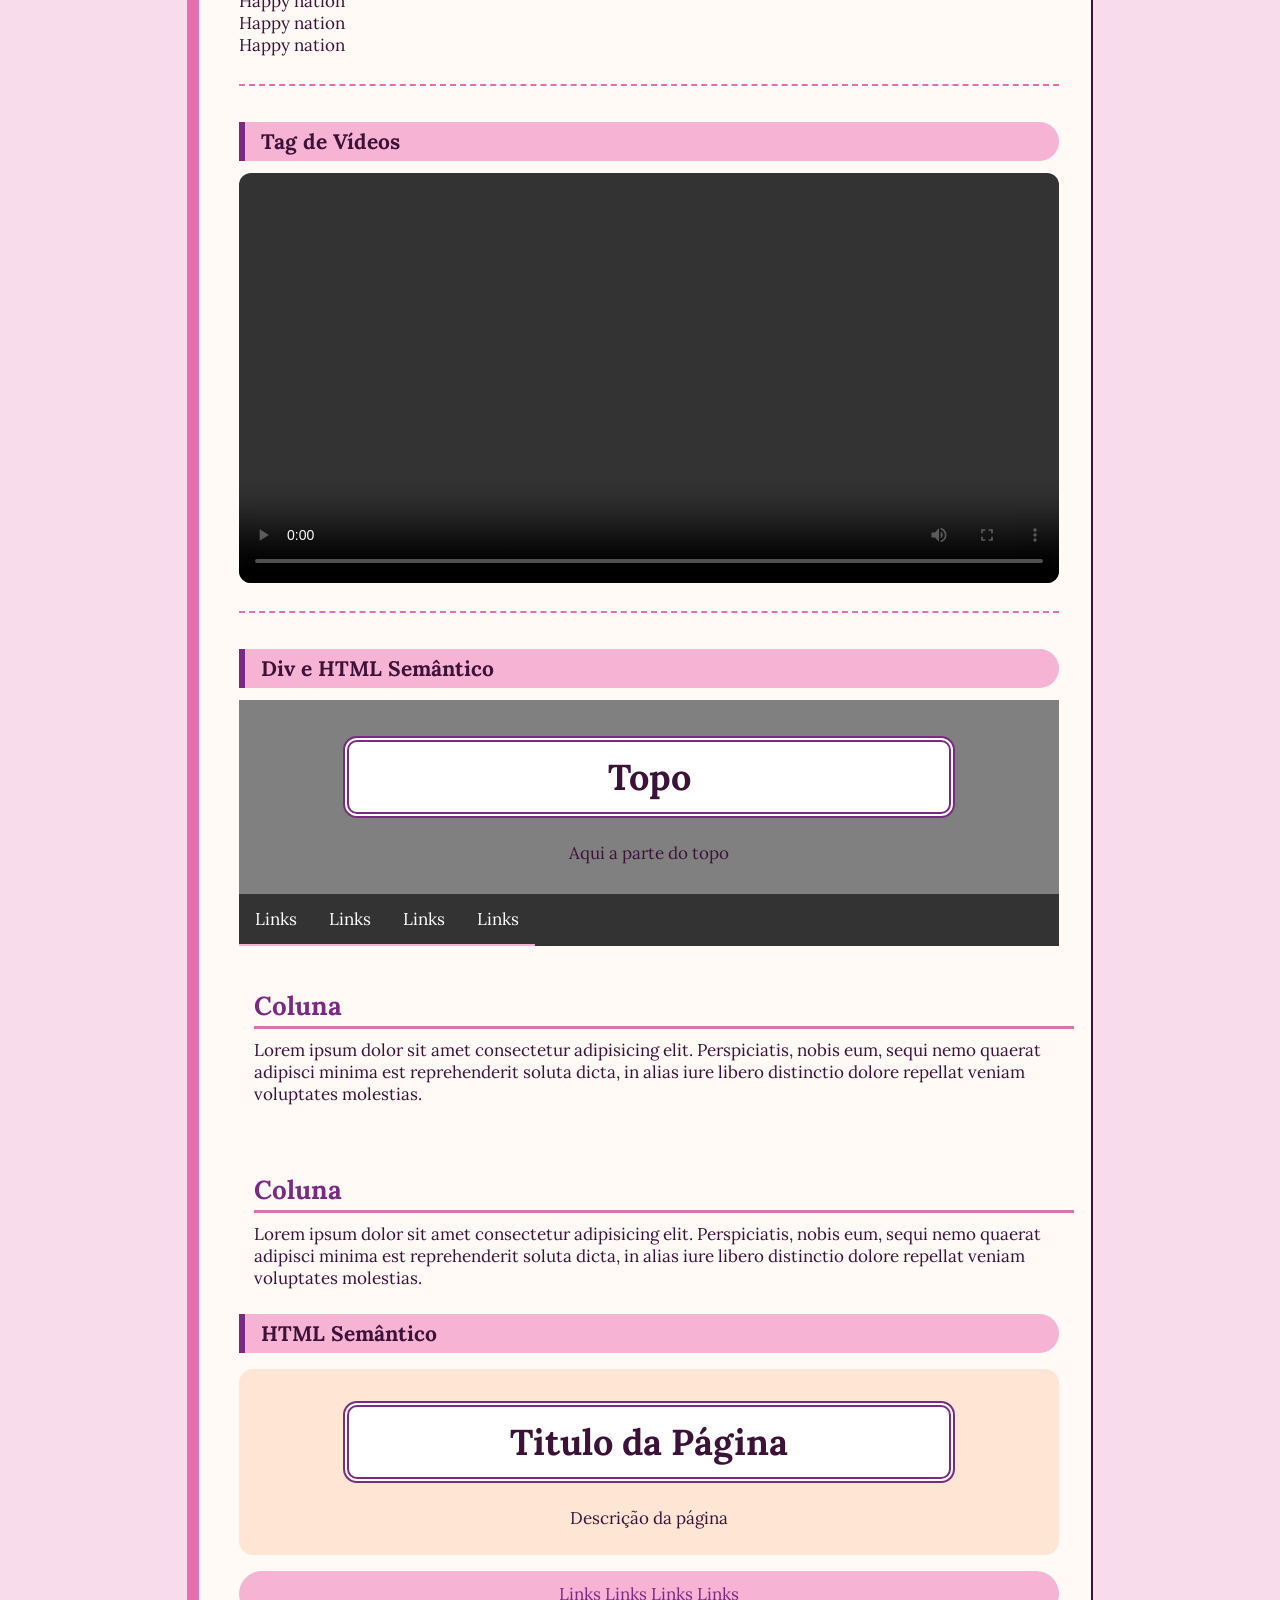
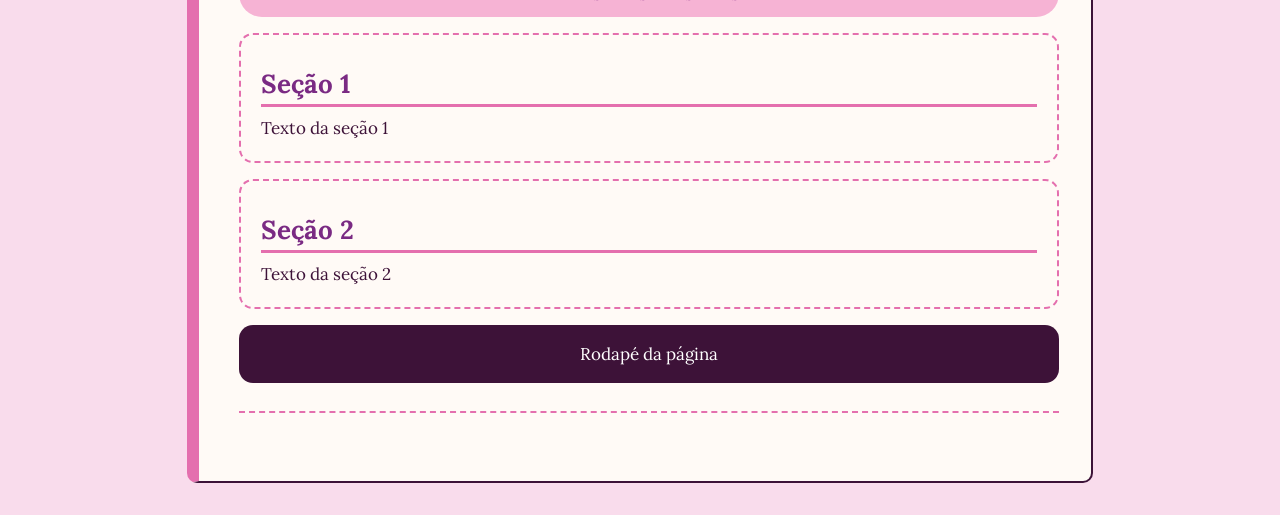
==== commit 02bfb77e: "Change greeting from 'Hello World' to 'Goodbye World'" ====
--- a/index.html
+++ b/index.html
@@ -15,266 +15,6 @@
 </head>
 
 <body>
-    <!--- Tags de cabeçalho 
-    <h1> Titulo 1 </h1> * SÓ PODE TER APENAS UMA TAG DE H1 POR PAGINA*
-    <h2> Titulo 2 </h2> 
-    <h3> Titulo 3 </h3> 
-    Obs: as tags de cabeçalho a segui (do h4 pra frente) são usadas com pouca frequência
-    <h4> Titulo 4 </h4> 
-    <h5> Titulo 5 </h5> 
-    <h6> Titulo 6 </h6> 
-    A tag <p></p> é usada para escrever paragrafos
-    -->
-    
-    <!-- Tags de Formatação de Texto HTML:
-     * Negrito: <b> Texto </b> 
-     * Negrito (usada para dar enfaze no texto selecionado): <strong> Texto </strong> 
-     * Linha de Divisão: <hr>
-     * Quebrar a Linha: <br> Texto </br>
-     * Itálico: <i> Texto </i> 
-     * Sublinhado: <u> Texto </u>
-     * Deixar o texto pequeno: <small> Texto </small>
-     * Riscar o texto (deletado): <del> Texto </del>
-     * Numero Exponencial: <sup> texto (numero) </sup>
-     * Numero Subscrito: <sub> texto (numero) </sub>
-     * Marcação: <mark> texto </mark> - pode ser melhor usado essa configuração no css.
-     * Texto Inserido (Sublinhado): <ins> Texto </ins>
-     -->
-
-     <!-- Tags de Citação:
-      * Abreviação: <abbr title="texto completo"> Texto Abreviado </abbr>
-      * Endereço: <address> Rua, bairro cidade </address>
-      * Titulo de uma Obra: <cite> Filme, Livro e Poema... </cite>
-      * Citação: <q> Texto da Citação </q>
-      * Trecho destacado de artigo (usa-se como destaque de outro texto): <blockquote> Texto a ser destacado </blockquote> 
-     -->
-
-     <!-- Tags de Links
-     * Link Absoluto: <a href="https://www.google.com.br"> Google </a>
-     a tag acima abre link na mesma pagina.
-     * Link Absoluto com target: <a href="https://www.google.com.br" target="_blank"> Google </a>
-     a tag acima abre link em outra pagina.
-     
-     * Link Relativo: <a href="pagina2.html"> Pagina 2 </a>
-     a tag acima usa os arquivos do mesmo projeto, nesse caso a pagina2.html deve estar na mesma pasta que o arquivo que contém o link ou seja na pasta principal do projeto.
-     
-     * Link Relativo: <a href="pasta/pagina3.html"> Pagina 3 </a>
-     a tag acima usa os arquivos do mesmo projeto, nesse caso a pagina3.html esta em uma pasta dentro da pasta princial do projeto.
-
-     Obs: Para abrir links em outra pagina é necessario colocar o target="_blank" na tag <a> como mostrado no exemplo do link absoluto.
-
-        Obs2: Sempre que for usar o Link Relativo tem que ter atenção para a localização do arquivo que contém o link e a localização do arquivo que será aberto pelo link, pois se não estiverem na mesma pasta ou se não estiverem na pasta correta o link não vai funcionar.
-
-    Obs3: para voltar com um de um arquivo de uma pasta dentro da pasta rincipal para a pasta principal do projeto é necessario colocar ../ antes do nome do arquivo que será aberto pelo link, como no exemplo a seguir: <a href="../pagina2.html"> Pagina 2 </a>
-     -->
-
-    <!--Tag de Imagem
-    * Tag de imagen: <img src="img/imagem.png" alt="descrição da imagem" width="300">
-    Obs: A tag de imagem não tem fechamento, ou seja é uma tag auto fechavel.
-    * usamos a tag width para definir o tamanho da  imagem, nesse caso a largura da imagem é de 300px.* para a altura da imagem é usado a tag height, nesse caso a altura da imagem é de 300px, porem ja configurando o width da imagem a altura dela se ajusta automaticamente, então não é necessario colocar a tag height.
-    obs2: podemos configurar melhor as imagens no css.
-
-     -->
-
-    <!-- Tags de tabela
-      <table> 
-        <tr> 
-            <th> Cabeçalho 1 </th>
-            <th> Cabeçalho 2 </th>
-        </tr>
-        <tr> 
-            <td> Dado 1 </td>
-            <td> Dado 2 </td>
-        </tr>
-      </table> 
-      
-      * <table> </table> - Tag de tabela, usada para criar uma tabela.
-      * <tr> </tr> - Tag de linha, usada para criar uma linha na tabela.
-      * <th> </th> - Tag de cabeçalho, usada para criar um cabeçalho na tabela.
-      * <td> </td> - Tag de dado, usada para criar um dado na tabela.
-      obs: podemos configurar melhor as tabelas no css.
-
-     -->
-
-     <!--Tags de Lista:
-
-     * Lista Não Ordendada:
-        <ul>
-            <li> Item 1 </li>
-            <li> Item 2 </li>
-            <li> Item 3 </li>
-        </ul>
-     * Lista Ordenada:
-        <ol>
-            <li> Item 1 </li>
-            <li> Item 2 </li>
-            <li> Item 3 </li>
-        </ol>
-     -->
-
-    <!--Tag de Iframe:
-     * Tag de Iframe: <iframe src="url do site" width="560" height="315"></iframe>
-
-     obs: podemos pergar tanto links de fora da pagina quanto de dentro da pagina, porem para pegar links de dentro da pagina é necessario colocar o target="_blank" na tag <a> do link que será aberto no iframe.
-     obs: podemos configurar melhor o iframe no css.
-    -->
-
-    <!--Tudo sobre Formulário
-        <form>
-        
-            * Legenda para nome
-            <label for="campo nome">Nome:</label>
-
-            * Campo Input do TYPE TEXT
-            <input id="campo nome" type="text" placeholder="Digite seu nome aqui: " required>
-            
-            <br><br>
-
-            * Legenda para sobrenome
-            <label for="campo sobrenome">Sobrenome:</label>
-
-            * Campo Input do TYPE TEXT
-            <input id="campo sobrenome" type="text" placeholder="Digite seu sobrenome aqui: " required>
-            
-            <br><br>
-
-            * Legenda para email
-            <label for="campo email">Email:</label>
-
-            * Campo Input do TYPE EMAIL
-            <input id="campo email" type="email" placeholder="Digite seu email aqui: " required>
-            
-            <br><br>
-
-            * Legenda para senha 
-            <label for="campo senha">Senha:</label>
-
-            * Campo Input do TYPE PASSWORD
-            <input id="campo senha" type="password" placeholder="Digite sua senha aqui: " required>
-            
-            <br><br>
-
-            <p> <b>Animal de estimação:</b> </p>
-            <input type="radio" id="cachorro" name="animal" value="cachorro">
-            <label for="cachorro">Cachorro</label>
-
-
-            <br><br>
-
-            <input type="radio" id="gato" name="animal" value="gato">
-            <label for="gato">Gato</label>
-
-            <br><br>
-
-            <input type="radio" id="passarinho" name="animal" value="passarinho">
-            <label for="passarinho">passarinho</label>
-
-            <br><br>
-
-            <p> <b> O que você tem em casa? </b> </p>
-            <input id="item 1" type="checkbox" name="item 1" value="Televisão">
-            <label for="item 1">Televisão</label>  
-
-            <br><br>
-
-            <input id="item 2" type="checkbox" name="item 2" value="Computador">
-            <label for="item 2">Computador</label>
-
-            <br><br>
-
-            <input id="item 3" type="checkbox" name="item 3" value="Geladeira">
-            <label for="item 3">Geladeira</label>
-
-            <br><br>
-
-            <p><b> Escolha uma cor:</b></p>
-            <select name="cores">
-                <option selected disabled desa value="">Selecione uma cor:</option>
-                <option value="vermelho">Vermelho</option>
-                <option value="azul">Azul</option>
-                <option value="verde">Verde</option>
-                <option value="roxo">Roxo</option>
-            </select>
-
-            <br><br>
-
-            <p><b> DIgite uma mensagem:</b></p>
-            <textarea name="mensagem" rows="5" cols="30" placeholder="Digite sua mensagem aqui: " required></textarea> 
-
-            <br><br>
-
-            * Campo Input do TYPE SUBMIT
-            <input type="submit" value="Enviar Formlário">
-
-            <br><br>
-
-            <button type="reset">Limpar Formulário</button>
-        </form>
-    -->
-
-    <!--Tag de Audio
-     * Tag de Audio: 
-        <audio controls controlslist="nodownload">
-            <source src="audio.mp3" type="audio/mpeg">
-        </audio>
-
-     * usamos a tag controlslis="nodownload" para que o usuario não faça o download do áudio
-    -->
-
-    <!-- Tag de Video:
-     * Tag de Video:
-        <video width="100%" controls controlslist="nodownload">
-            <source src="video.mp4" type="video/mp4">
-        </video>
-
-     * usamos a tag controlslis="nodownload" para que o usuario não faça o download do vídeo    
-    -->
-
-    <!--Div
-     * Tag de Div: <div> </div>
-     * A tag de div é usada para agrupar elementos e aplicar estilos a eles. Ela não tem um significado semântico específico, mas é muito útil para organizar o layout da página.
-
-     <div>
-        h1> Titulo </h1>
-        <p> Paragrafo </p>
-     </div>
-    -->
-
-    <!--HTML Semântico:
-    
-    * Tag semântica para o cabeçalho da página
-
-    <header>
-        <h1>Titulo da Página</h1>
-        <p>Descrição da página</p>
-    </header>
-
-    * Tag semântica para o menu da página
-    <nav>
-        <a href="index.html">Links</a>
-        <a href="index.html">Links</a>
-        <a href="index.html">Links</a>
-        <a href="index.html">Links</a>
-    </nav>
-
-    * Tag semântica para seções
-    <section>
-        <h2>Seção 1 </h2>
-        <p>Texto da seção 1</p>
-    </section>
-
-    * Tag semântica para seções
-    <section>
-        <h2>Seção 2</h2>
-        <p>Texto da seção 2</p>
-    </section>
-
-    * Tag semântica para o rodapé da página
-    <footer>
-        <p>Rodapé da página</p>
-    </footer>
-
-    -->
 
     <h1> <img src="img/estrela.png" alt="estrela" width="25"> Copilado de Tudo que Aprendi no HTML</h1>
     <p>Nesse colpilado vamos revisar tudo que aprendemos sobre HTML.</p>
@@ -487,7 +227,7 @@
     <h3>Tag de Áudio</h3>
     
     <audio controls controlslist="nodownload">
-        <source src="audio/Ace of Base - Happy nation [Lyrics].wav" type="audio/mpeg">
+        <source src="audio/Ace of Base - Happy nation [Lyrics].mp3" type="audio/mpeg">
     </audio>
     <p>Letra <br>
     Laudate omnes gentes laudate <br>
@@ -620,4 +360,4 @@
     </footer>
 
     <hr>
-</body>+</body>
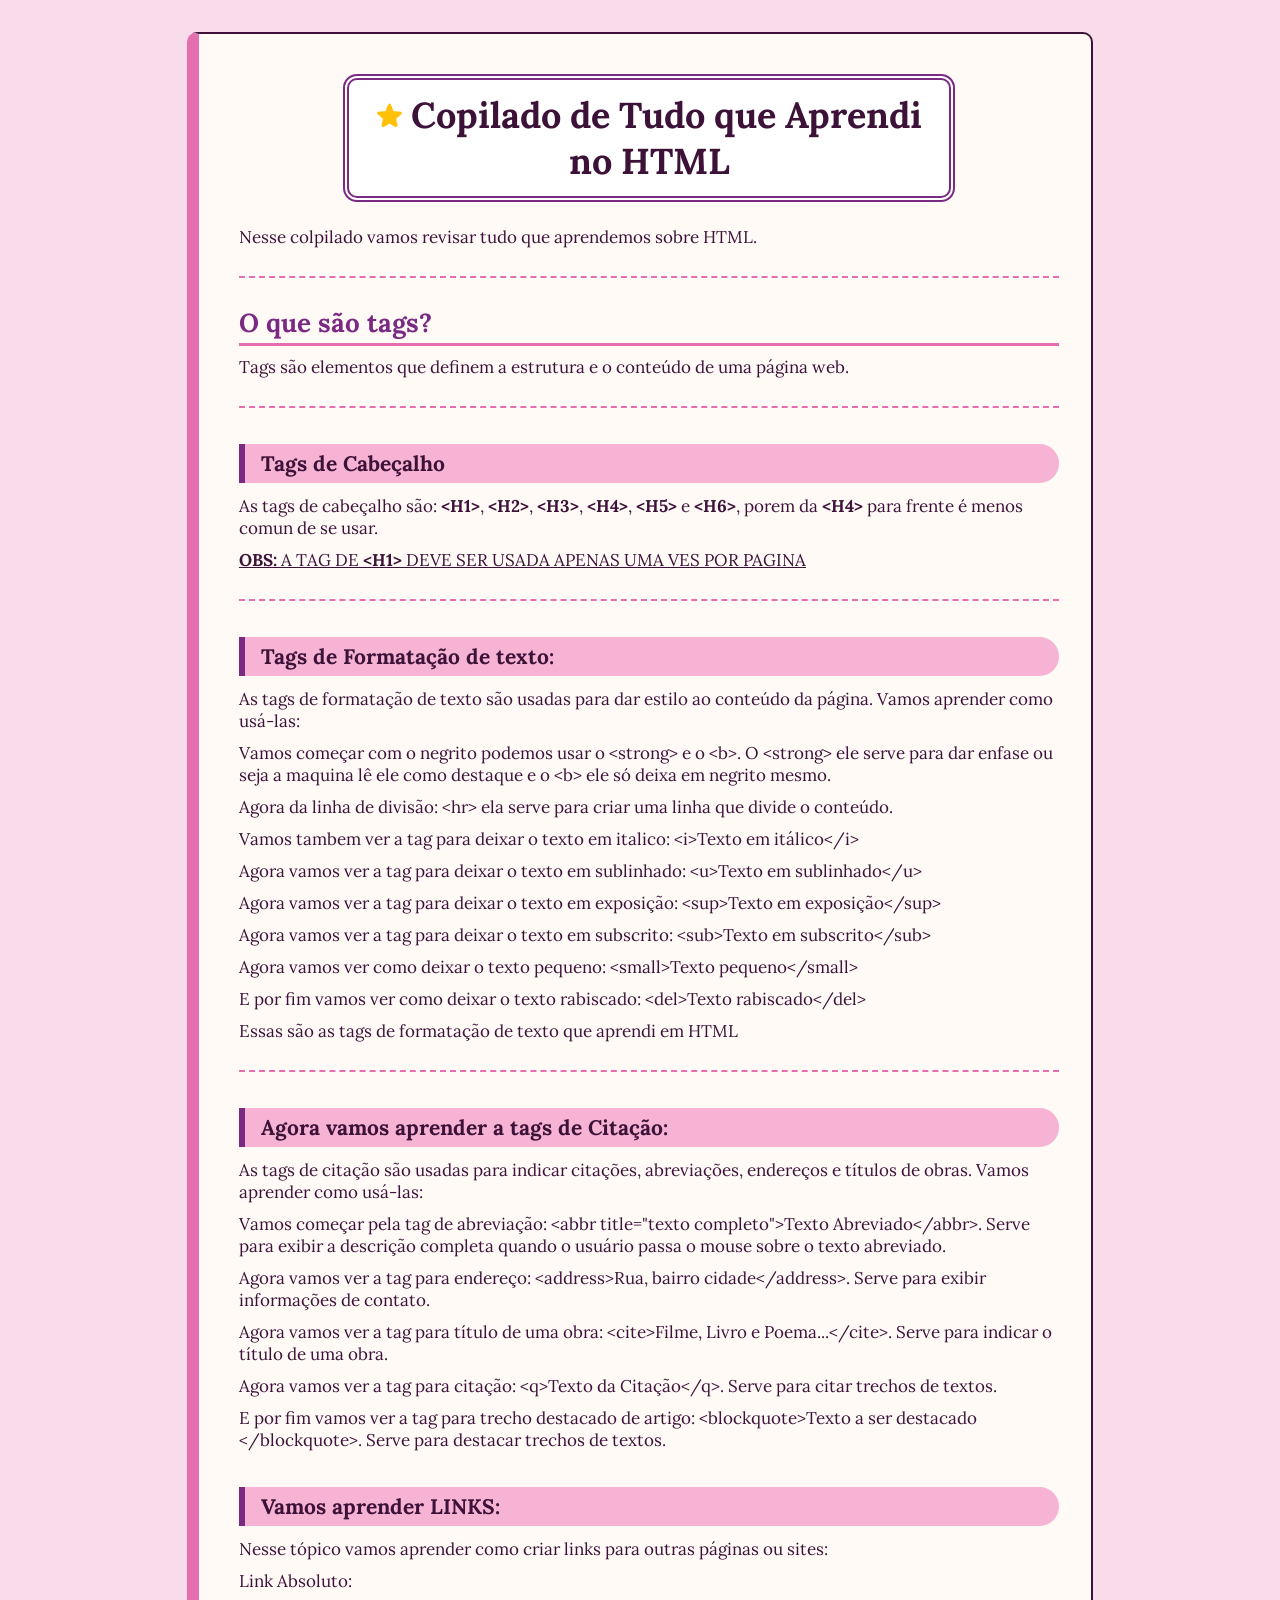
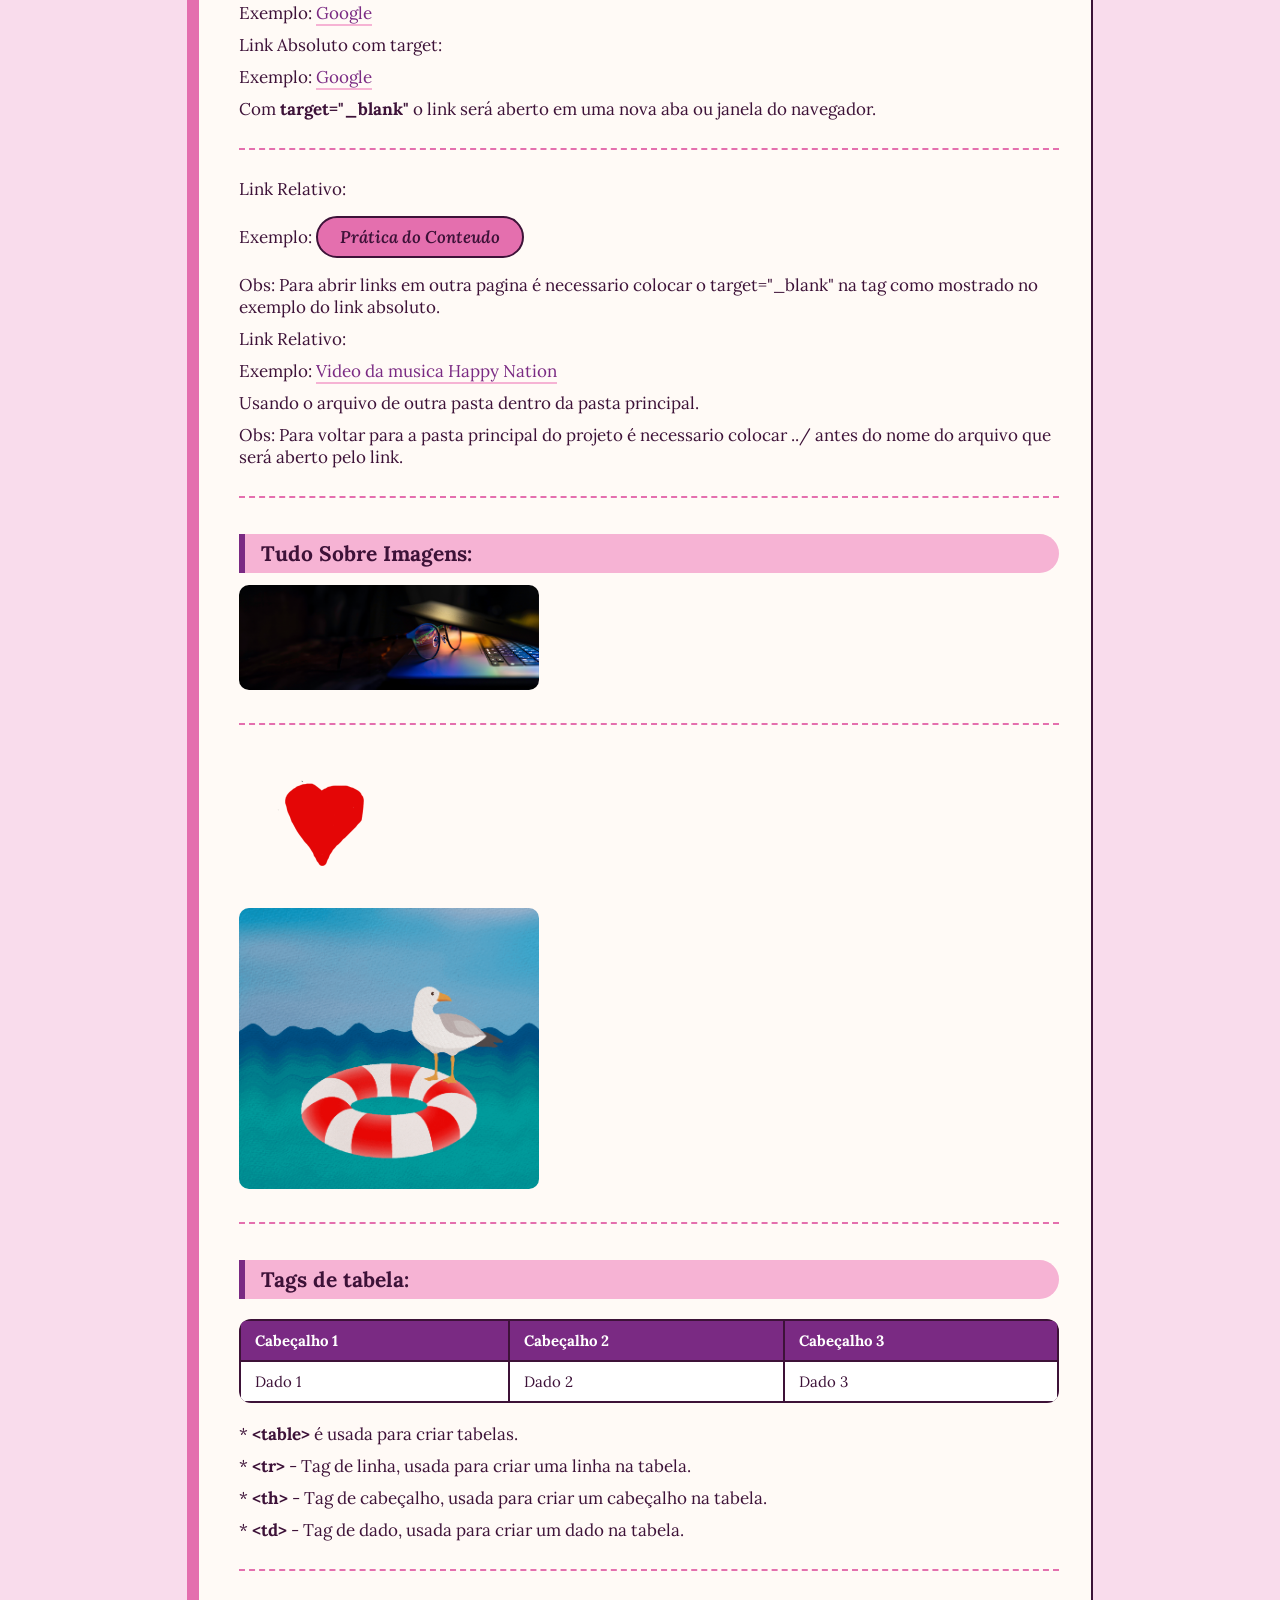
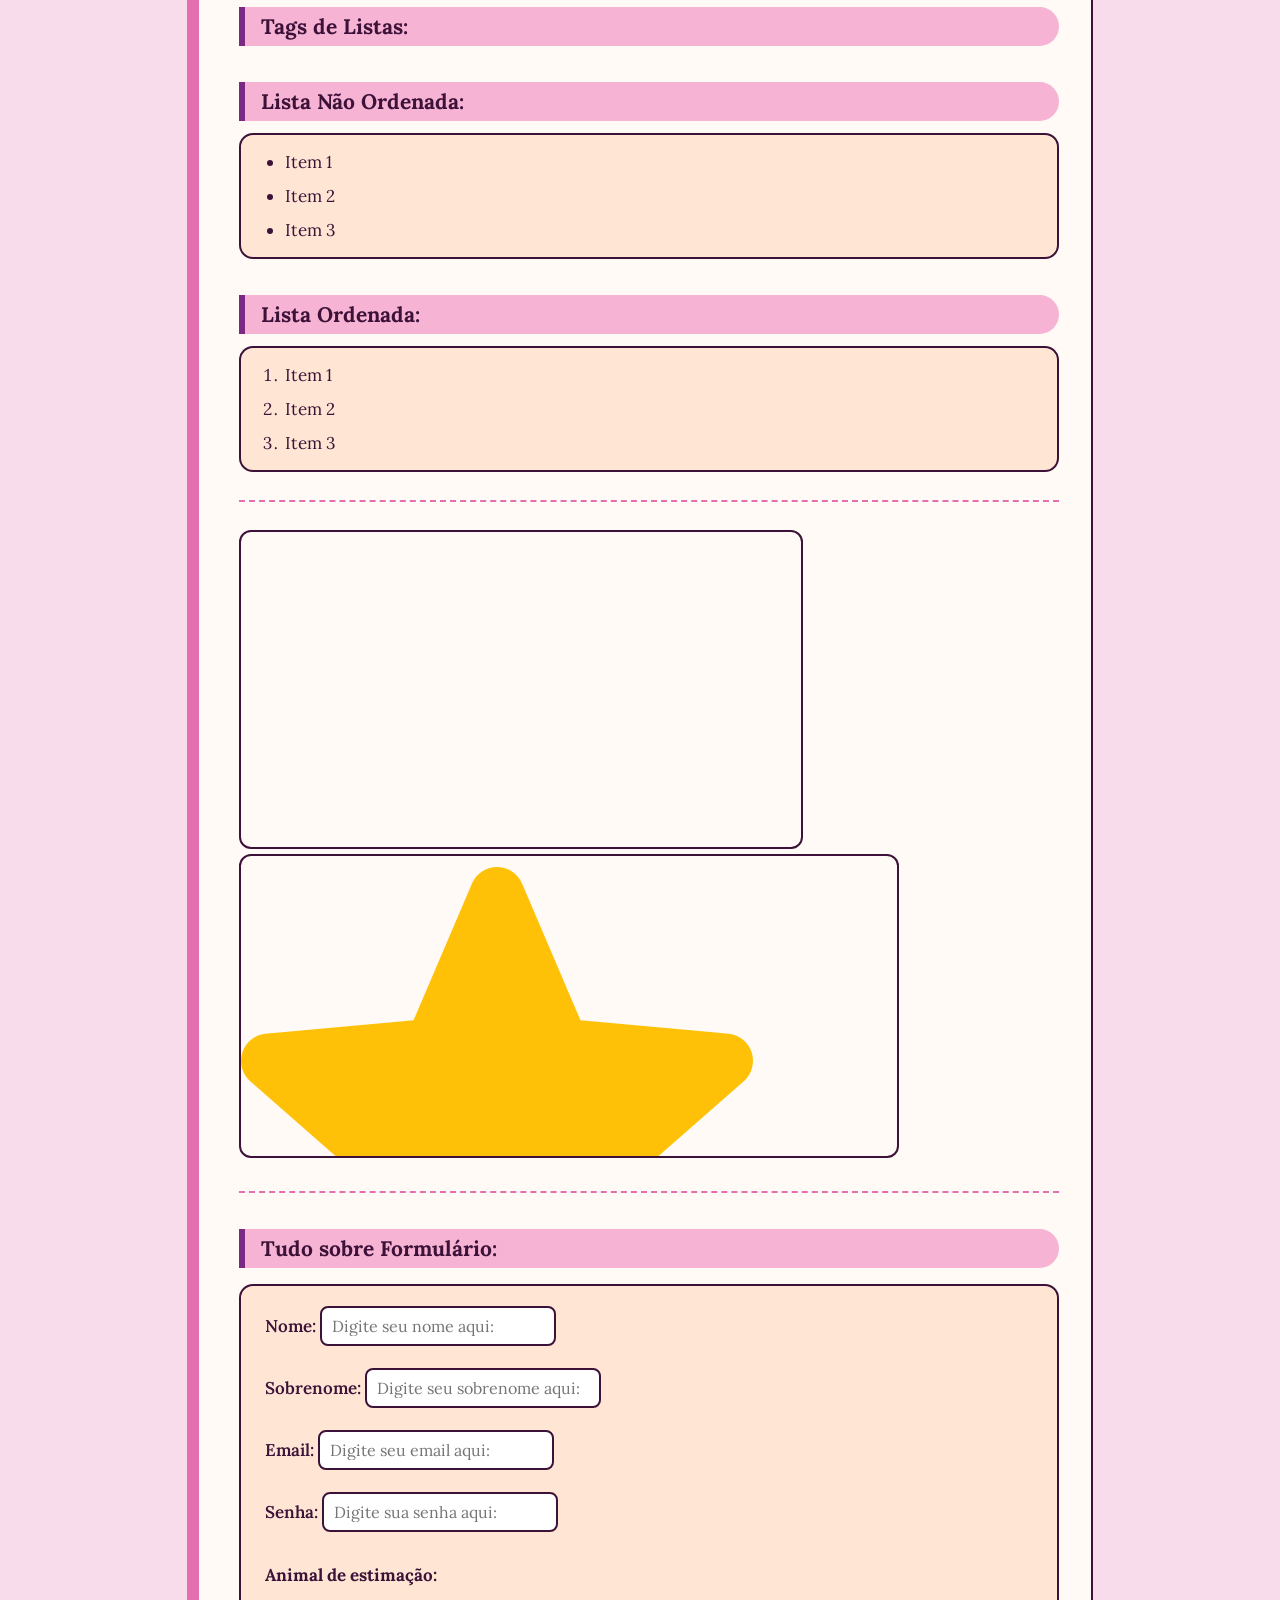
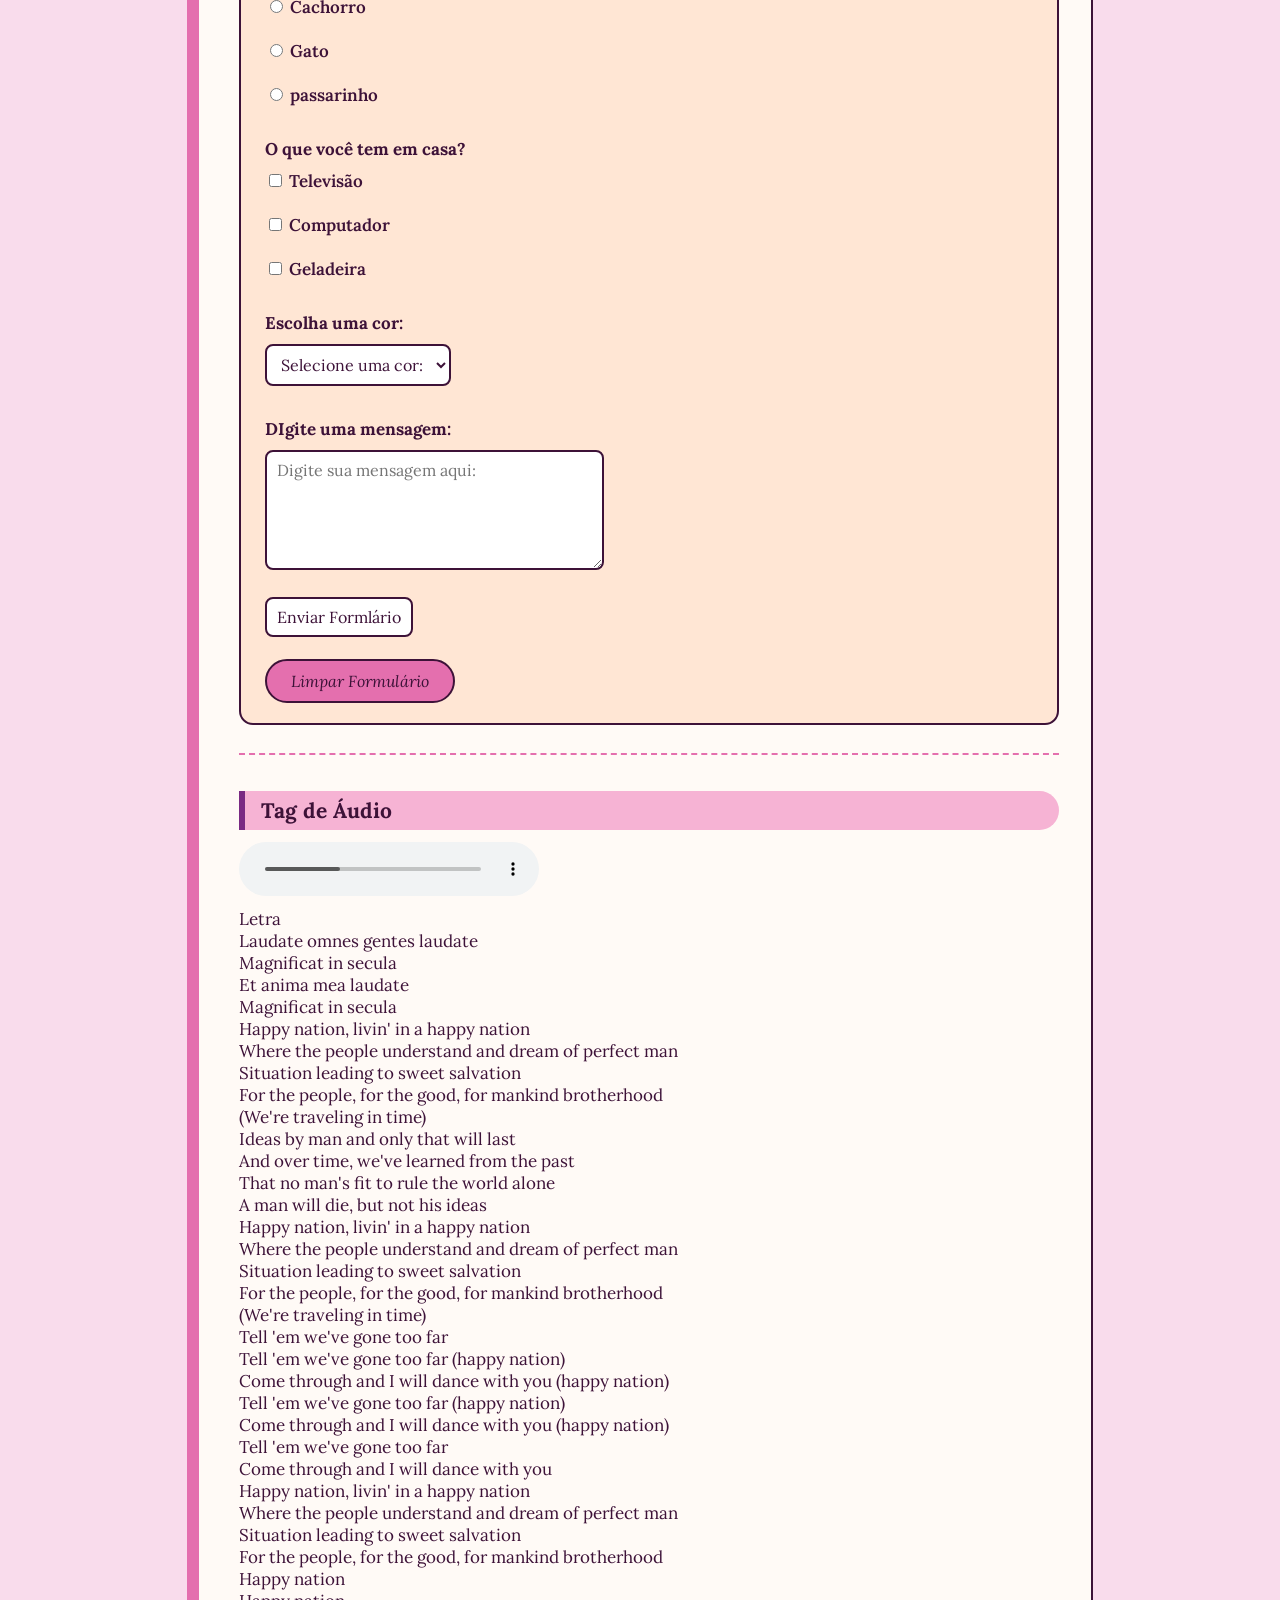
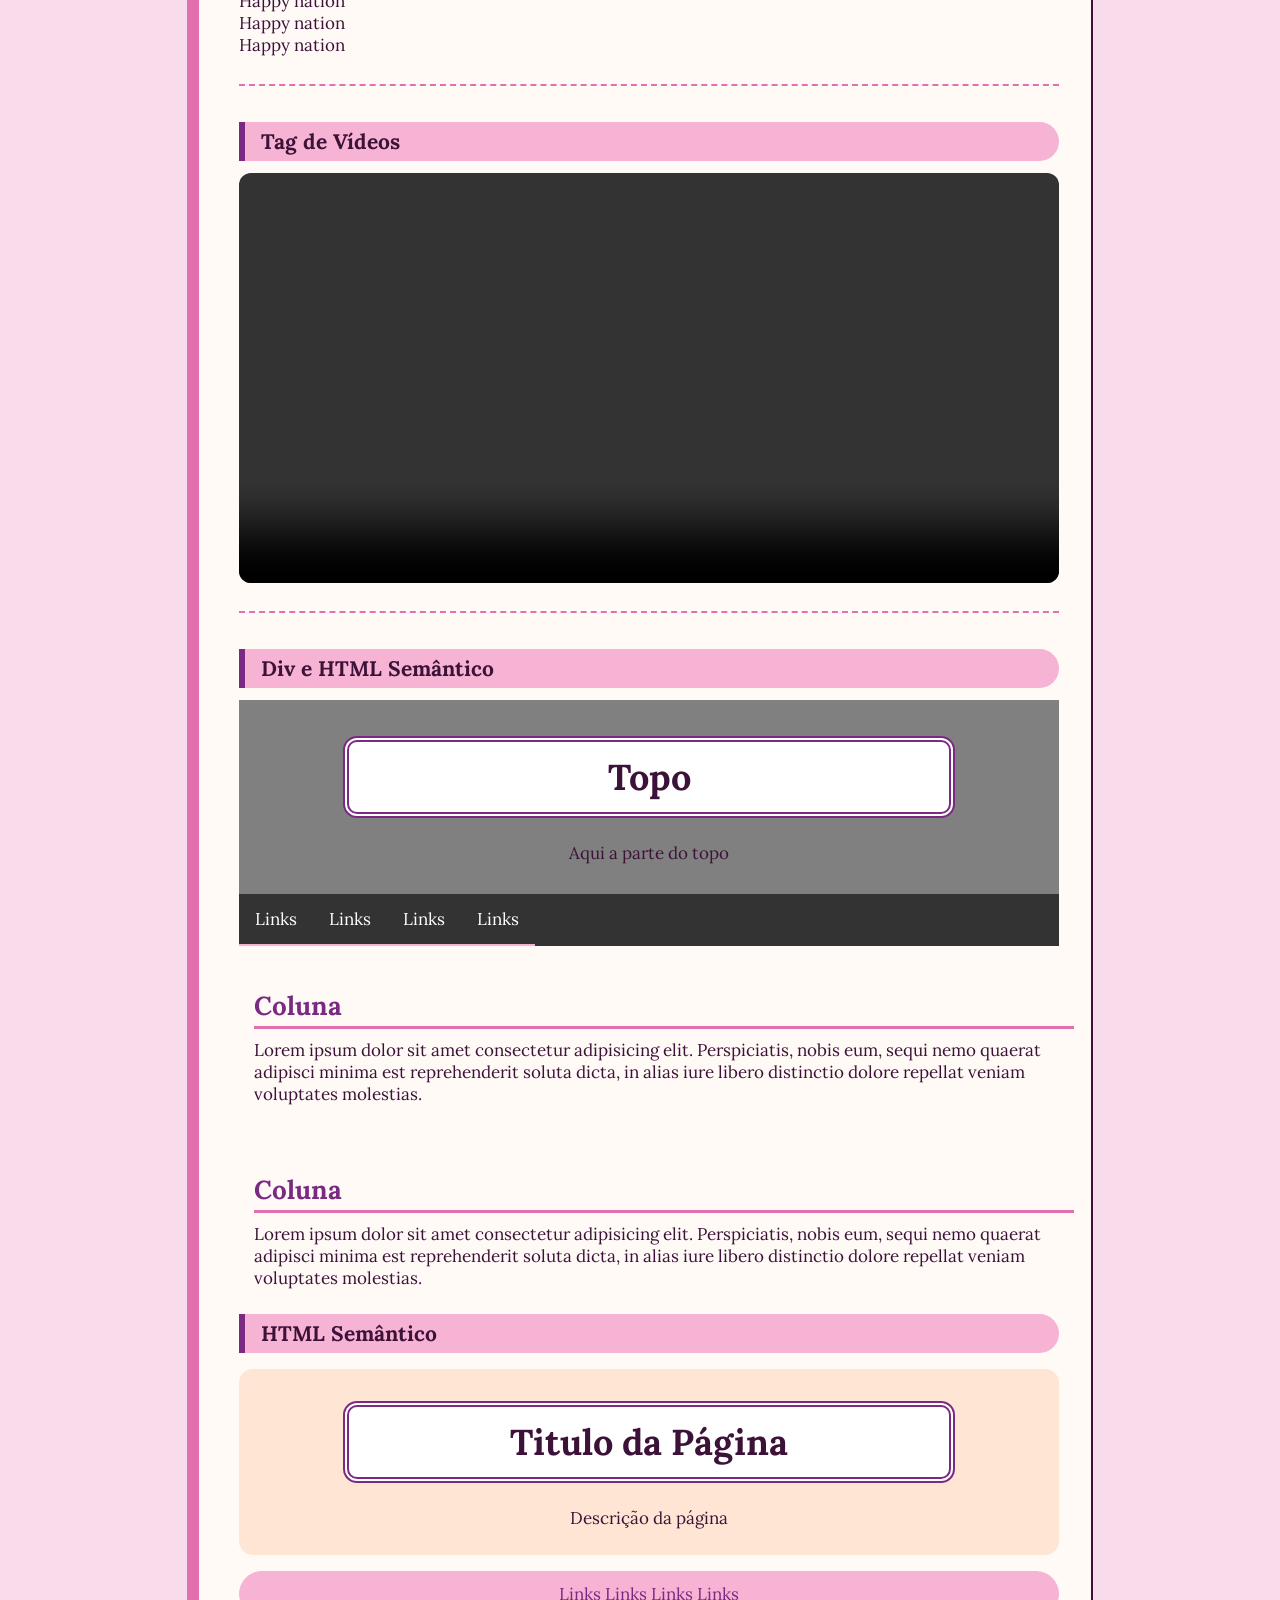
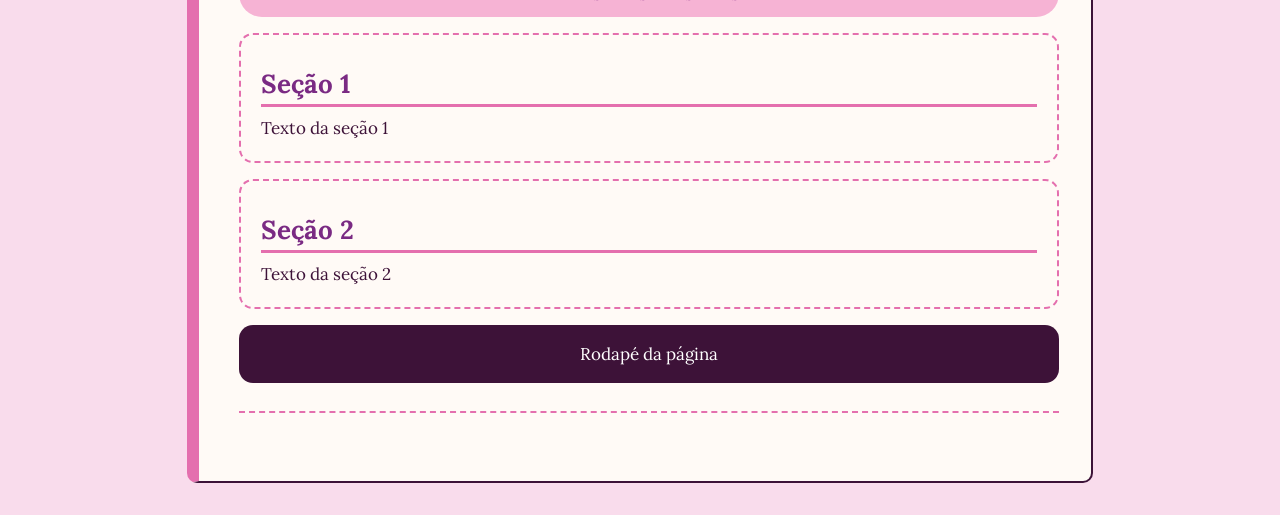
==== commit 6d408120: "Fix HTML encoding issues in index.html" ====
--- a/index.html
+++ b/index.html
@@ -10,7 +10,7 @@
     <meta name="keywords" content="programação">
     <meta name="author" content="Jordana Moreira">
     <title>Copilado HTML</title>
-    <link rel="icon" type="image/x-icon" href="img/estrela.png">
+    <link rel="icon" href="img/estrela.png" type="image/x-icon">
     <link rel="stylesheet" href="style.css">
 </head>
 
